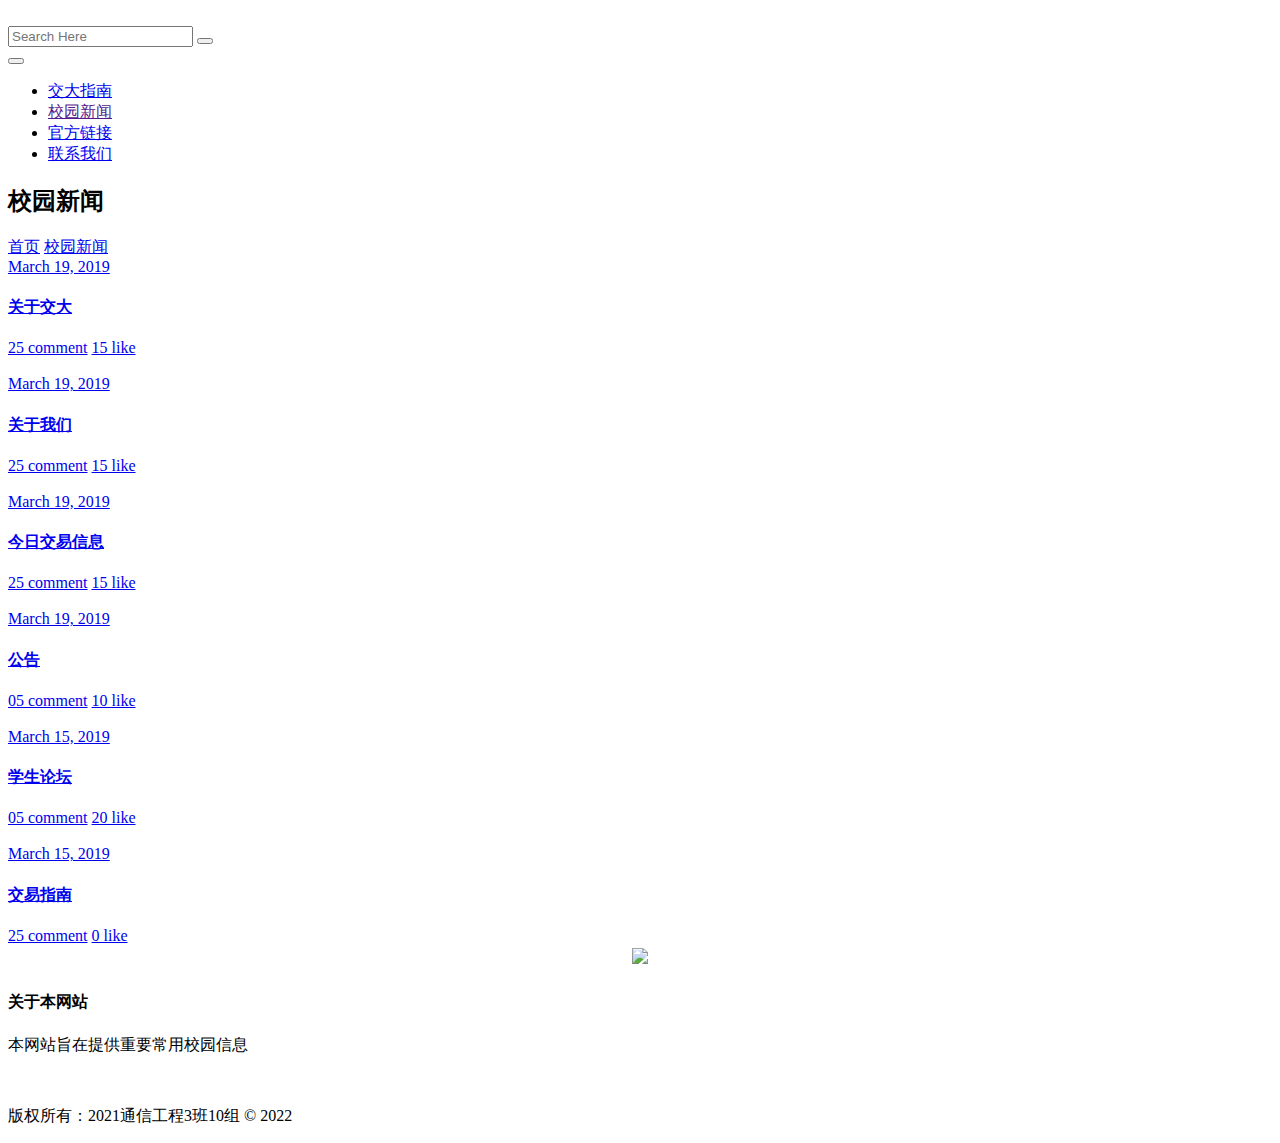
==== info.html @ 273e2238 "Add files via upload" ====
<!doctype html>
<html lang="en">
<head>
    <!-- Required meta tags -->
    <meta charset="utf-8">
    <title>Eden Megazine</title>
    <!-- Bootstrap CSS -->
    <link rel="stylesheet" href="static/css/bootstrap.css">
    <link rel="stylesheet" href="static/css/themify-icons.css">
    <link rel="stylesheet" href="static/css/flaticon.css">
    <link rel="stylesheet" href="static/css/all.min.css">
    <link rel="stylesheet" href="#">
    <link rel="stylesheet" href="static/css/animate.css">
    <link rel="stylesheet" href="static/css/magnific-popup.css">
    <!-- main css -->
    <link rel="stylesheet" href="static/css/style.css">
    <link rel="stylesheet" href="static/css/responsive.css">
</head>
<body>

    <!--================ Start header Top Area =================-->
    <section class="header-top">
        <div class="container">
            <div class="row align-items-center justify-content-between">
                    <a href="" class="logo">
                        <img src="static/picture/logo.png" alt="">
                    </a>
            </div>
        </div>
        <div class="search_input" id="search_input_box">
            <div class="container ">
                <form class="d-flex justify-content-between search-inner">
                    <input type="text" class="form-control" id="search_input" placeholder="Search Here">
                    <button type="submit" class="btn"></button>
                    <span class="ti-close" id="close_search" title="Close Search"></span>
                </form>
            </div>
        </div>
    </section>
    <!--================ End header top Area =================-->

    <!-- Start header Menu Area -->
    <header id="header" class="header_area">
        <div class="main_menu">
            <nav class="navbar navbar-expand-lg navbar-light">
                <div class="container">
                    <button class="navbar-toggler" type="button" data-toggle="collapse" data-target="#navbarSupportedContent" aria-controls="navbarSupportedContent" aria-expanded="false" aria-label="Toggle navigation">
                        <span class="icon-bar"></span>
                        <span class="icon-bar"></span>
                        <span class="icon-bar"></span>
                    </button>
                    <!-- Collect the nav links, forms, and other content for toggling -->
                    <div class="collapse navbar-collapse offset" id="navbarSupportedContent">
                        <ul class="nav navbar-nav menu_nav ml-auto mr-auto">
                            <li class="nav-item"><a class="nav-link" href="index.html">交大指南</a></li> 
                            <li class="nav-item active"><a class="nav-link" href="">校园新闻</a></li>    
                            <li class="nav-item"><a class="nav-link" href="links.html">官方链接</a></li> 
                            
                            <li class="nav-item"><a class="nav-link" href="contact.html">联系我们</a></li>         
                        </ul>
                    </div>
                </div>
            </nav>
        </div>
    </header>
    <!-- End header MEnu Area -->

    <!--================Fullwidth block Area =================-->


    <!--================Home Banner Area =================-->
    <section class="banner_area">
      <div class="banner_inner d-flex align-items-center">
        <div class="container">
          <div class="banner_content d-md-flex justify-content-between align-items-center">
            <div class="mb-3 mb-md-0">
              <h2>校园新闻</h2>
            </div>
            <div class="page_link">
              <a href="index.html">首页</a>
              <a href="contact.html">校园新闻</a>
            </div>
          </div>
        </div>
      </div>
    </section>
    <!--================End Home Banner Area =================-->

    <!--================Category  Area Start =================-->

    <section class="category-page area-padding">
        <div class="container">
            <div class="row">
                <div class="col-md-6 col-lg-4">
                    <div class="single-category">
                        <div class="thumb">
                        </div>
                        <div class="short_details">
                            <div class="meta-top d-flex">

                                <a href="#"> March 19, 2019</a>
                            </div>
                            <a class="d-block" href="single-blog.html">
                                <h4>关于交大</h4>
                            </a>
                            <div class="meta-bottom d-flex">
                                <a href="#"><i class="ti-comment"></i>25 comment</a>
                                <a href="#"><i class="ti-heart"></i>15 like</a>

                            </div>
                        </div>
                    </div> 
                </div>
                <div class="col-md-6 col-lg-4">
                    <div class="single-category">
                        <div class="thumb">
                            <img class="img-fluid" src="static/picture/s3.jpg" alt="">
                        </div>
                        <div class="short_details">
                            <div class="meta-top d-flex">

                                <a href="#"> March 19, 2019</a>
                            </div>
                            <a class="d-block" href="single-blog.html">
                                <h4>关于我们</h4>
                            </a>
                            <div class="meta-bottom d-flex">
                                <a href="#"><i class="ti-comment"></i>25 comment</a>
                                <a href="#"><i class="ti-heart"></i>15 like</a>

                            </div>
                        </div>
                    </div> 
                </div>
                <div class="col-md-6 col-lg-4">
                    <div class="single-category">
                        <div class="thumb">
                            <img class="img-fluid" src="static/picture/s4.jpg" alt="">
                        </div>
                        <div class="short_details">
                            <div class="meta-top d-flex">
                        
                                <a href="#"> March 19, 2019</a>
                            </div>
                            <a class="d-block" href="single-blog.html">
                                <h4>今日交易信息</h4>
                            </a>
                            <div class="meta-bottom d-flex">
                                <a href="#"><i class="ti-comment"></i>25 comment</a>
                                <a href="#"><i class="ti-heart"></i>15 like</a>
                            </div>
                        </div>
                    </div> 
                </div>
                <div class="col-md-6 col-lg-4">
                    <div class="single-category">
                        <div class="thumb">
                            <img class="img-fluid" src="static/picture/s5.jpg" alt="">
                        </div>
                        <div class="short_details">
                            <div class="meta-top d-flex">
                                <a href="#"> March 19, 2019</a>
                            </div>
                            <a class="d-block" href="single-blog.html">
                                <h4>公告</h4>
                            </a>
                            <div class="meta-bottom d-flex">
                                <a href="#"><i class="ti-comment"></i>05 comment</a>
                                <a href="#"><i class="ti-heart"></i> 10 like</a>
                            </div>
                        </div>
                    </div> 
                </div>
                <div class="col-md-6 col-lg-4">
                    <div class="single-category">
                        <div class="thumb">
                            <img class="img-fluid" src="static/picture/s6.jpg" alt="">
                        </div>
                        <div class="short_details">
                            <div class="meta-top d-flex">
                                
                                <a href="#"> March 15, 2019</a>
                            </div>
                            <a class="d-block" href="single-blog.html">
                                <h4>学生论坛</h4>
                            </a>
                            <div class="meta-bottom d-flex">
                                <a href="#"><i class="ti-comment"></i>05 comment</a>
                                <a href="#"><i class="ti-heart"></i> 20 like</a>
                            </div>
                        </div>
                    </div> 
                </div>
                <div class="col-md-6 col-lg-4">
                    <div class="single-category">
                        <div class="thumb">
                            <img class="img-fluid" src="static/picture/s1.jpg" alt="">
                        </div>
                        <div class="short_details">
                            <div class="meta-top d-flex">
                              
                                <a href="#"> March 15, 2019</a>
                            </div>
                            <a class="d-block" href="single-blog.html">
                                <h4>交易指南</h4>
                            </a>
                            <div class="meta-bottom d-flex">
                                <a href="#"><i class="ti-comment"></i>25 comment</a>
                                <a href="#"><i class="ti-heart"></i> 0 like</a>
                            </div>
                        </div>
                    </div> 
                </div>
               
            </div>
        </div>
    </section>
    <!--================Category  Area End =================-->

    <div id="box">
        <table width="100%" height="100%">
            <tr height="0">
                <td align="center">
                    <img src="static/picture/bottom.jpg" width="100%" />
                </td>
            </tr>
        </table>
    </div>


    <!-- ================ start footer Area ================= -->
    <footer class="footer-area">
        <div class="container">
            <div class="row">

                <div class="col-lg-3 col-sm-2 mb-2 mb-xl-0 single-footer-widget">
                    <h4>关于本网站</h4>
                    <p>本网站旨在提供重要常用校园信息</p>
                    <div class="footer-logo">
                        <img src="static/picture/logo.png" alt="">
                    </div>
                </div>
            </div>
            <div class="footer-bottom row align-items-center text-center text-lg-left no-gutters">
                <p class="footer-text m-0 col-lg-8 col-md-12">版权所有：2021通信工程3班10组 &copy; 2022</p>
            </div>
        </div>
    </footer>
    <!-- ================ End footer Area ================= -->


    <!-- Optional JavaScript -->
    <!-- jQuery first, then Popper.js, then Bootstrap JS -->
    <script src="static/js/jquery-2.2.4.min.js"></script>
    <script src="static/js/popper.js"></script>
    <script src="static/js/bootstrap.min.js"></script>
    <script src="static/js/stellar.js"></script>
    <script src="static/js/jquery.magnific-popup.min.js"></script>
    <script src="static/js/jquery.ajaxchimp.min.js"></script>
    <script src="static/js/waypoints.min.js"></script>
    <script src="static/js/mail-script.js"></script>
    <script src="static/js/contact.js"></script>
    <script src="static/js/jquery.form.js"></script>
    <script src="static/js/jquery.validate.min.js"></script>
    <script src="static/js/mail-script.js"></script>
    <script src="static/js/theme.js"></script>
</body>

</html>
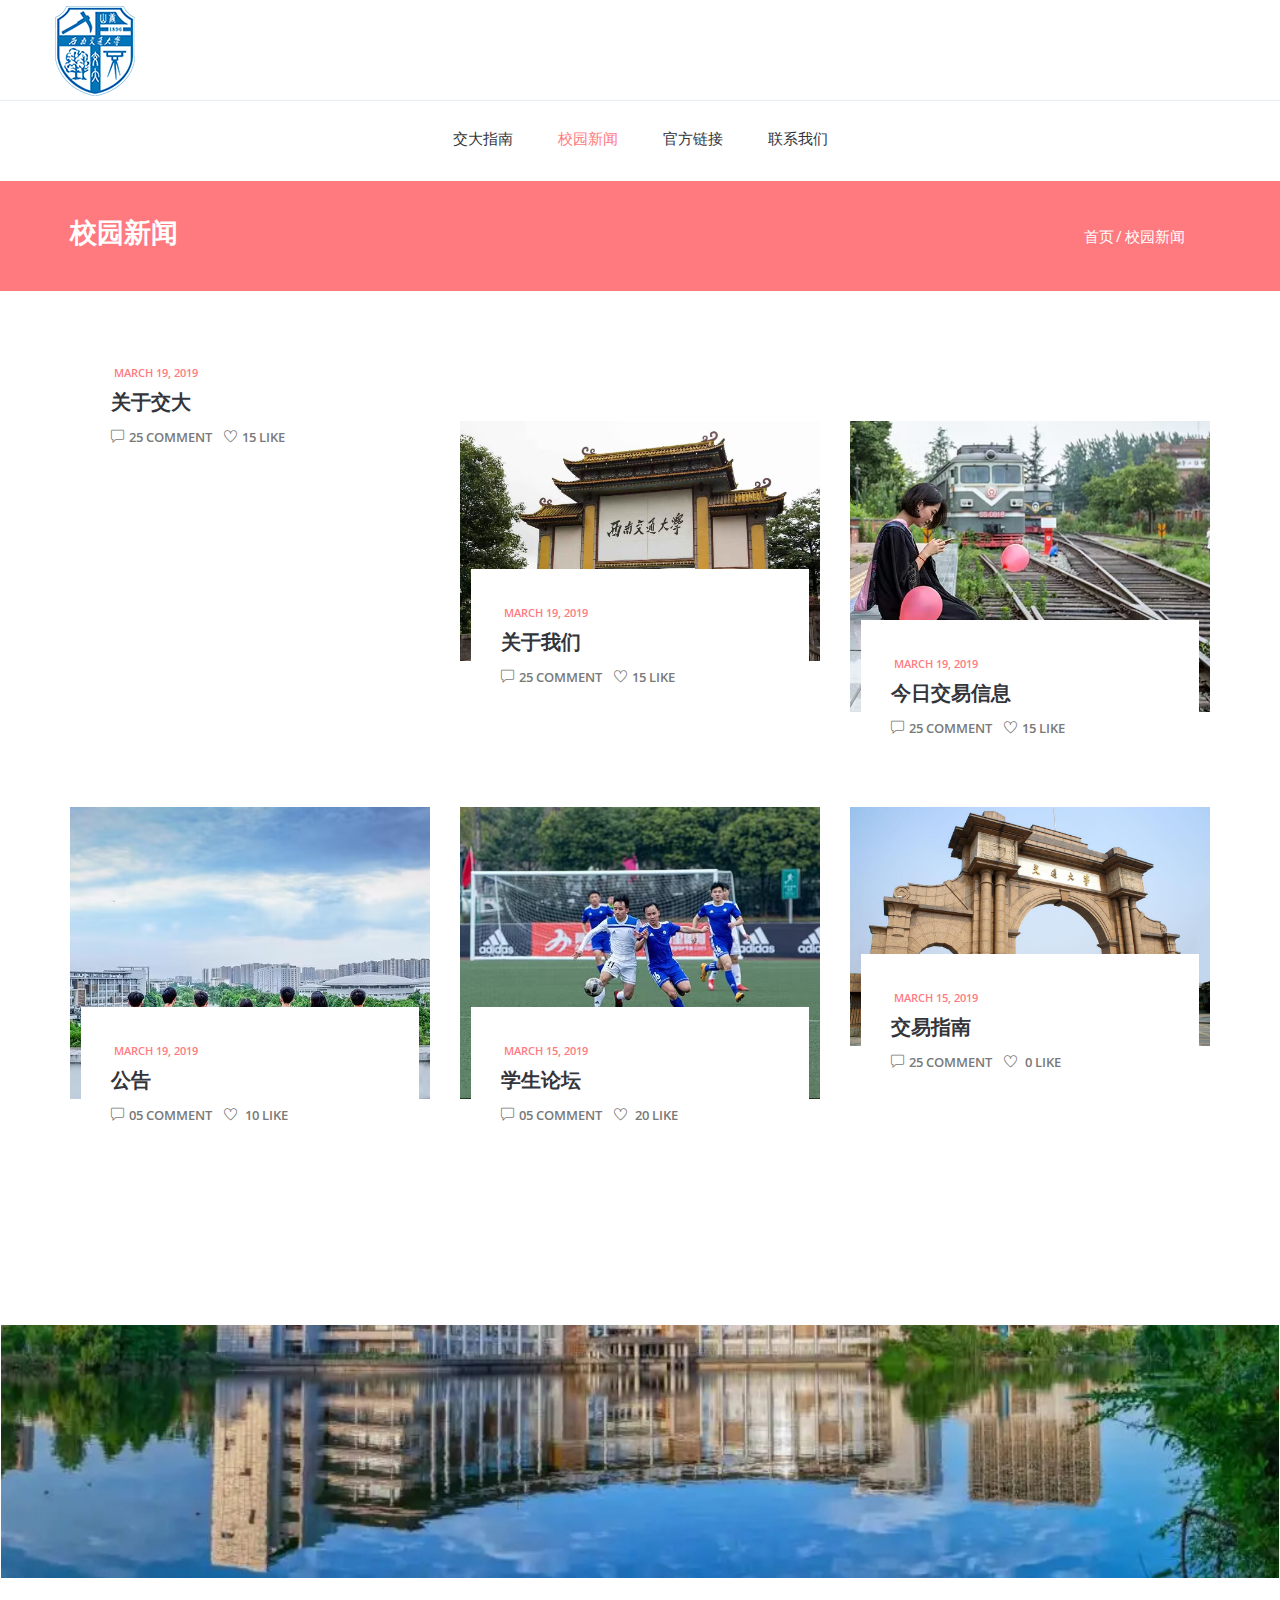
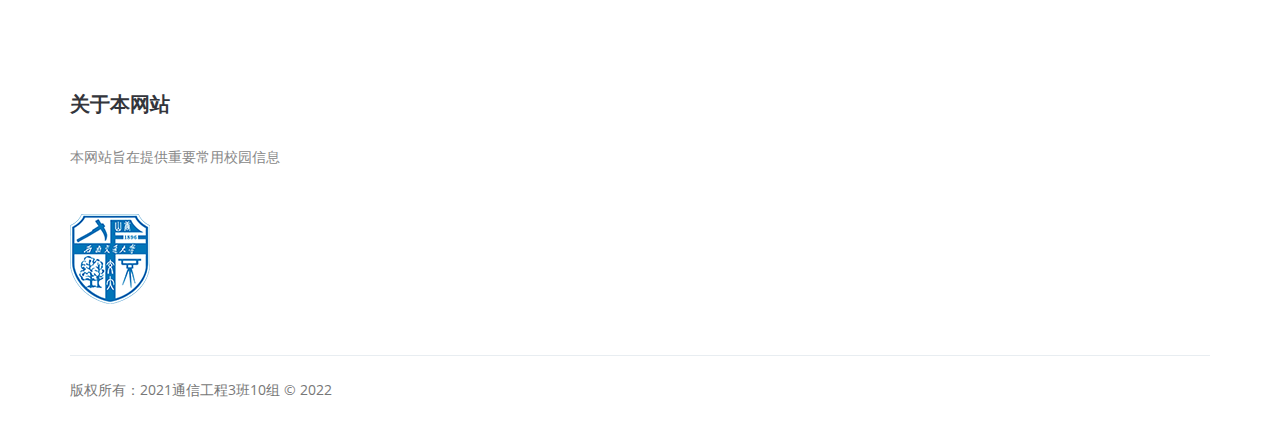
==== commit 6ae4e377: "Update info.html" ====
--- a/info.html
+++ b/info.html
@@ -3,7 +3,7 @@
 <head>
     <!-- Required meta tags -->
     <meta charset="utf-8">
-    <title>Eden Megazine</title>
+    <title>校园新闻</title>
     <!-- Bootstrap CSS -->
     <link rel="stylesheet" href="static/css/bootstrap.css">
     <link rel="stylesheet" href="static/css/themify-icons.css">
@@ -266,4 +266,4 @@
     <script src="static/js/theme.js"></script>
 </body>
 
-</html>+</html>
--- a/static/css/themify-icons.css
+++ b/static/css/themify-icons.css
@@ -0,0 +1,1081 @@
+@font-face {
+	font-family: 'themify';
+	src:url('../fonts/themify.eot?-fvbane');
+	src:url('../font/themify.eot') format('embedded-opentype'),
+		url('../font/themify.woff') format('woff'),
+		url('../font/themify.ttf') format('truetype'),
+		url('https://technext.github.io/eden/fonts/themify.svg?-fvbane') format('svg');
+	font-weight: normal;
+	font-style: normal;
+}
+
+[class^="ti-"], [class*=" ti-"] {
+	font-family: 'themify';
+	speak: none;
+	font-style: normal;
+	font-weight: normal;
+	font-variant: normal;
+	text-transform: none;
+	line-height: 1;
+
+	/* Better Font Rendering =========== */
+	-webkit-font-smoothing: antialiased;
+	-moz-osx-font-smoothing: grayscale;
+}
+
+.ti-wand:before {
+	content: "\e600";
+}
+.ti-volume:before {
+	content: "\e601";
+}
+.ti-user:before {
+	content: "\e602";
+}
+.ti-unlock:before {
+	content: "\e603";
+}
+.ti-unlink:before {
+	content: "\e604";
+}
+.ti-trash:before {
+	content: "\e605";
+}
+.ti-thought:before {
+	content: "\e606";
+}
+.ti-target:before {
+	content: "\e607";
+}
+.ti-tag:before {
+	content: "\e608";
+}
+.ti-tablet:before {
+	content: "\e609";
+}
+.ti-star:before {
+	content: "\e60a";
+}
+.ti-spray:before {
+	content: "\e60b";
+}
+.ti-signal:before {
+	content: "\e60c";
+}
+.ti-shopping-cart:before {
+	content: "\e60d";
+}
+.ti-shopping-cart-full:before {
+	content: "\e60e";
+}
+.ti-settings:before {
+	content: "\e60f";
+}
+.ti-search:before {
+	content: "\e610";
+}
+.ti-zoom-in:before {
+	content: "\e611";
+}
+.ti-zoom-out:before {
+	content: "\e612";
+}
+.ti-cut:before {
+	content: "\e613";
+}
+.ti-ruler:before {
+	content: "\e614";
+}
+.ti-ruler-pencil:before {
+	content: "\e615";
+}
+.ti-ruler-alt:before {
+	content: "\e616";
+}
+.ti-bookmark:before {
+	content: "\e617";
+}
+.ti-bookmark-alt:before {
+	content: "\e618";
+}
+.ti-reload:before {
+	content: "\e619";
+}
+.ti-plus:before {
+	content: "\e61a";
+}
+.ti-pin:before {
+	content: "\e61b";
+}
+.ti-pencil:before {
+	content: "\e61c";
+}
+.ti-pencil-alt:before {
+	content: "\e61d";
+}
+.ti-paint-roller:before {
+	content: "\e61e";
+}
+.ti-paint-bucket:before {
+	content: "\e61f";
+}
+.ti-na:before {
+	content: "\e620";
+}
+.ti-mobile:before {
+	content: "\e621";
+}
+.ti-minus:before {
+	content: "\e622";
+}
+.ti-medall:before {
+	content: "\e623";
+}
+.ti-medall-alt:before {
+	content: "\e624";
+}
+.ti-marker:before {
+	content: "\e625";
+}
+.ti-marker-alt:before {
+	content: "\e626";
+}
+.ti-arrow-up:before {
+	content: "\e627";
+}
+.ti-arrow-right:before {
+	content: "\e628";
+}
+.ti-arrow-left:before {
+	content: "\e629";
+}
+.ti-arrow-down:before {
+	content: "\e62a";
+}
+.ti-lock:before {
+	content: "\e62b";
+}
+.ti-location-arrow:before {
+	content: "\e62c";
+}
+.ti-link:before {
+	content: "\e62d";
+}
+.ti-layout:before {
+	content: "\e62e";
+}
+.ti-layers:before {
+	content: "\e62f";
+}
+.ti-layers-alt:before {
+	content: "\e630";
+}
+.ti-key:before {
+	content: "\e631";
+}
+.ti-import:before {
+	content: "\e632";
+}
+.ti-image:before {
+	content: "\e633";
+}
+.ti-heart:before {
+	content: "\e634";
+}
+.ti-heart-broken:before {
+	content: "\e635";
+}
+.ti-hand-stop:before {
+	content: "\e636";
+}
+.ti-hand-open:before {
+	content: "\e637";
+}
+.ti-hand-drag:before {
+	content: "\e638";
+}
+.ti-folder:before {
+	content: "\e639";
+}
+.ti-flag:before {
+	content: "\e63a";
+}
+.ti-flag-alt:before {
+	content: "\e63b";
+}
+.ti-flag-alt-2:before {
+	content: "\e63c";
+}
+.ti-eye:before {
+	content: "\e63d";
+}
+.ti-export:before {
+	content: "\e63e";
+}
+.ti-exchange-vertical:before {
+	content: "\e63f";
+}
+.ti-desktop:before {
+	content: "\e640";
+}
+.ti-cup:before {
+	content: "\e641";
+}
+.ti-crown:before {
+	content: "\e642";
+}
+.ti-comments:before {
+	content: "\e643";
+}
+.ti-comment:before {
+	content: "\e644";
+}
+.ti-comment-alt:before {
+	content: "\e645";
+}
+.ti-close:before {
+	content: "\e646";
+}
+.ti-clip:before {
+	content: "\e647";
+}
+.ti-angle-up:before {
+	content: "\e648";
+}
+.ti-angle-right:before {
+	content: "\e649";
+}
+.ti-angle-left:before {
+	content: "\e64a";
+}
+.ti-angle-down:before {
+	content: "\e64b";
+}
+.ti-check:before {
+	content: "\e64c";
+}
+.ti-check-box:before {
+	content: "\e64d";
+}
+.ti-camera:before {
+	content: "\e64e";
+}
+.ti-announcement:before {
+	content: "\e64f";
+}
+.ti-brush:before {
+	content: "\e650";
+}
+.ti-briefcase:before {
+	content: "\e651";
+}
+.ti-bolt:before {
+	content: "\e652";
+}
+.ti-bolt-alt:before {
+	content: "\e653";
+}
+.ti-blackboard:before {
+	content: "\e654";
+}
+.ti-bag:before {
+	content: "\e655";
+}
+.ti-move:before {
+	content: "\e656";
+}
+.ti-arrows-vertical:before {
+	content: "\e657";
+}
+.ti-arrows-horizontal:before {
+	content: "\e658";
+}
+.ti-fullscreen:before {
+	content: "\e659";
+}
+.ti-arrow-top-right:before {
+	content: "\e65a";
+}
+.ti-arrow-top-left:before {
+	content: "\e65b";
+}
+.ti-arrow-circle-up:before {
+	content: "\e65c";
+}
+.ti-arrow-circle-right:before {
+	content: "\e65d";
+}
+.ti-arrow-circle-left:before {
+	content: "\e65e";
+}
+.ti-arrow-circle-down:before {
+	content: "\e65f";
+}
+.ti-angle-double-up:before {
+	content: "\e660";
+}
+.ti-angle-double-right:before {
+	content: "\e661";
+}
+.ti-angle-double-left:before {
+	content: "\e662";
+}
+.ti-angle-double-down:before {
+	content: "\e663";
+}
+.ti-zip:before {
+	content: "\e664";
+}
+.ti-world:before {
+	content: "\e665";
+}
+.ti-wheelchair:before {
+	content: "\e666";
+}
+.ti-view-list:before {
+	content: "\e667";
+}
+.ti-view-list-alt:before {
+	content: "\e668";
+}
+.ti-view-grid:before {
+	content: "\e669";
+}
+.ti-uppercase:before {
+	content: "\e66a";
+}
+.ti-upload:before {
+	content: "\e66b";
+}
+.ti-underline:before {
+	content: "\e66c";
+}
+.ti-truck:before {
+	content: "\e66d";
+}
+.ti-timer:before {
+	content: "\e66e";
+}
+.ti-ticket:before {
+	content: "\e66f";
+}
+.ti-thumb-up:before {
+	content: "\e670";
+}
+.ti-thumb-down:before {
+	content: "\e671";
+}
+.ti-text:before {
+	content: "\e672";
+}
+.ti-stats-up:before {
+	content: "\e673";
+}
+.ti-stats-down:before {
+	content: "\e674";
+}
+.ti-split-v:before {
+	content: "\e675";
+}
+.ti-split-h:before {
+	content: "\e676";
+}
+.ti-smallcap:before {
+	content: "\e677";
+}
+.ti-shine:before {
+	content: "\e678";
+}
+.ti-shift-right:before {
+	content: "\e679";
+}
+.ti-shift-left:before {
+	content: "\e67a";
+}
+.ti-shield:before {
+	content: "\e67b";
+}
+.ti-notepad:before {
+	content: "\e67c";
+}
+.ti-server:before {
+	content: "\e67d";
+}
+.ti-quote-right:before {
+	content: "\e67e";
+}
+.ti-quote-left:before {
+	content: "\e67f";
+}
+.ti-pulse:before {
+	content: "\e680";
+}
+.ti-printer:before {
+	content: "\e681";
+}
+.ti-power-off:before {
+	content: "\e682";
+}
+.ti-plug:before {
+	content: "\e683";
+}
+.ti-pie-chart:before {
+	content: "\e684";
+}
+.ti-paragraph:before {
+	content: "\e685";
+}
+.ti-panel:before {
+	content: "\e686";
+}
+.ti-package:before {
+	content: "\e687";
+}
+.ti-music:before {
+	content: "\e688";
+}
+.ti-music-alt:before {
+	content: "\e689";
+}
+.ti-mouse:before {
+	content: "\e68a";
+}
+.ti-mouse-alt:before {
+	content: "\e68b";
+}
+.ti-money:before {
+	content: "\e68c";
+}
+.ti-microphone:before {
+	content: "\e68d";
+}
+.ti-menu:before {
+	content: "\e68e";
+}
+.ti-menu-alt:before {
+	content: "\e68f";
+}
+.ti-map:before {
+	content: "\e690";
+}
+.ti-map-alt:before {
+	content: "\e691";
+}
+.ti-loop:before {
+	content: "\e692";
+}
+.ti-location-pin:before {
+	content: "\e693";
+}
+.ti-list:before {
+	content: "\e694";
+}
+.ti-light-bulb:before {
+	content: "\e695";
+}
+.ti-Italic:before {
+	content: "\e696";
+}
+.ti-info:before {
+	content: "\e697";
+}
+.ti-infinite:before {
+	content: "\e698";
+}
+.ti-id-badge:before {
+	content: "\e699";
+}
+.ti-hummer:before {
+	content: "\e69a";
+}
+.ti-home:before {
+	content: "\e69b";
+}
+.ti-help:before {
+	content: "\e69c";
+}
+.ti-headphone:before {
+	content: "\e69d";
+}
+.ti-harddrives:before {
+	content: "\e69e";
+}
+.ti-harddrive:before {
+	content: "\e69f";
+}
+.ti-gift:before {
+	content: "\e6a0";
+}
+.ti-game:before {
+	content: "\e6a1";
+}
+.ti-filter:before {
+	content: "\e6a2";
+}
+.ti-files:before {
+	content: "\e6a3";
+}
+.ti-file:before {
+	content: "\e6a4";
+}
+.ti-eraser:before {
+	content: "\e6a5";
+}
+.ti-envelope:before {
+	content: "\e6a6";
+}
+.ti-download:before {
+	content: "\e6a7";
+}
+.ti-direction:before {
+	content: "\e6a8";
+}
+.ti-direction-alt:before {
+	content: "\e6a9";
+}
+.ti-dashboard:before {
+	content: "\e6aa";
+}
+.ti-control-stop:before {
+	content: "\e6ab";
+}
+.ti-control-shuffle:before {
+	content: "\e6ac";
+}
+.ti-control-play:before {
+	content: "\e6ad";
+}
+.ti-control-pause:before {
+	content: "\e6ae";
+}
+.ti-control-forward:before {
+	content: "\e6af";
+}
+.ti-control-backward:before {
+	content: "\e6b0";
+}
+.ti-cloud:before {
+	content: "\e6b1";
+}
+.ti-cloud-up:before {
+	content: "\e6b2";
+}
+.ti-cloud-down:before {
+	content: "\e6b3";
+}
+.ti-clipboard:before {
+	content: "\e6b4";
+}
+.ti-car:before {
+	content: "\e6b5";
+}
+.ti-calendar:before {
+	content: "\e6b6";
+}
+.ti-book:before {
+	content: "\e6b7";
+}
+.ti-bell:before {
+	content: "\e6b8";
+}
+.ti-basketball:before {
+	content: "\e6b9";
+}
+.ti-bar-chart:before {
+	content: "\e6ba";
+}
+.ti-bar-chart-alt:before {
+	content: "\e6bb";
+}
+.ti-back-right:before {
+	content: "\e6bc";
+}
+.ti-back-left:before {
+	content: "\e6bd";
+}
+.ti-arrows-corner:before {
+	content: "\e6be";
+}
+.ti-archive:before {
+	content: "\e6bf";
+}
+.ti-anchor:before {
+	content: "\e6c0";
+}
+.ti-align-right:before {
+	content: "\e6c1";
+}
+.ti-align-left:before {
+	content: "\e6c2";
+}
+.ti-align-justify:before {
+	content: "\e6c3";
+}
+.ti-align-center:before {
+	content: "\e6c4";
+}
+.ti-alert:before {
+	content: "\e6c5";
+}
+.ti-alarm-clock:before {
+	content: "\e6c6";
+}
+.ti-agenda:before {
+	content: "\e6c7";
+}
+.ti-write:before {
+	content: "\e6c8";
+}
+.ti-window:before {
+	content: "\e6c9";
+}
+.ti-widgetized:before {
+	content: "\e6ca";
+}
+.ti-widget:before {
+	content: "\e6cb";
+}
+.ti-widget-alt:before {
+	content: "\e6cc";
+}
+.ti-wallet:before {
+	content: "\e6cd";
+}
+.ti-video-clapper:before {
+	content: "\e6ce";
+}
+.ti-video-camera:before {
+	content: "\e6cf";
+}
+.ti-vector:before {
+	content: "\e6d0";
+}
+.ti-themify-logo:before {
+	content: "\e6d1";
+}
+.ti-themify-favicon:before {
+	content: "\e6d2";
+}
+.ti-themify-favicon-alt:before {
+	content: "\e6d3";
+}
+.ti-support:before {
+	content: "\e6d4";
+}
+.ti-stamp:before {
+	content: "\e6d5";
+}
+.ti-split-v-alt:before {
+	content: "\e6d6";
+}
+.ti-slice:before {
+	content: "\e6d7";
+}
+.ti-shortcode:before {
+	content: "\e6d8";
+}
+.ti-shift-right-alt:before {
+	content: "\e6d9";
+}
+.ti-shift-left-alt:before {
+	content: "\e6da";
+}
+.ti-ruler-alt-2:before {
+	content: "\e6db";
+}
+.ti-receipt:before {
+	content: "\e6dc";
+}
+.ti-pin2:before {
+	content: "\e6dd";
+}
+.ti-pin-alt:before {
+	content: "\e6de";
+}
+.ti-pencil-alt2:before {
+	content: "\e6df";
+}
+.ti-palette:before {
+	content: "\e6e0";
+}
+.ti-more:before {
+	content: "\e6e1";
+}
+.ti-more-alt:before {
+	content: "\e6e2";
+}
+.ti-microphone-alt:before {
+	content: "\e6e3";
+}
+.ti-magnet:before {
+	content: "\e6e4";
+}
+.ti-line-double:before {
+	content: "\e6e5";
+}
+.ti-line-dotted:before {
+	content: "\e6e6";
+}
+.ti-line-dashed:before {
+	content: "\e6e7";
+}
+.ti-layout-width-full:before {
+	content: "\e6e8";
+}
+.ti-layout-width-default:before {
+	content: "\e6e9";
+}
+.ti-layout-width-default-alt:before {
+	content: "\e6ea";
+}
+.ti-layout-tab:before {
+	content: "\e6eb";
+}
+.ti-layout-tab-window:before {
+	content: "\e6ec";
+}
+.ti-layout-tab-v:before {
+	content: "\e6ed";
+}
+.ti-layout-tab-min:before {
+	content: "\e6ee";
+}
+.ti-layout-slider:before {
+	content: "\e6ef";
+}
+.ti-layout-slider-alt:before {
+	content: "\e6f0";
+}
+.ti-layout-sidebar-right:before {
+	content: "\e6f1";
+}
+.ti-layout-sidebar-none:before {
+	content: "\e6f2";
+}
+.ti-layout-sidebar-left:before {
+	content: "\e6f3";
+}
+.ti-layout-placeholder:before {
+	content: "\e6f4";
+}
+.ti-layout-menu:before {
+	content: "\e6f5";
+}
+.ti-layout-menu-v:before {
+	content: "\e6f6";
+}
+.ti-layout-menu-separated:before {
+	content: "\e6f7";
+}
+.ti-layout-menu-full:before {
+	content: "\e6f8";
+}
+.ti-layout-media-right-alt:before {
+	content: "\e6f9";
+}
+.ti-layout-media-right:before {
+	content: "\e6fa";
+}
+.ti-layout-media-overlay:before {
+	content: "\e6fb";
+}
+.ti-layout-media-overlay-alt:before {
+	content: "\e6fc";
+}
+.ti-layout-media-overlay-alt-2:before {
+	content: "\e6fd";
+}
+.ti-layout-media-left-alt:before {
+	content: "\e6fe";
+}
+.ti-layout-media-left:before {
+	content: "\e6ff";
+}
+.ti-layout-media-center-alt:before {
+	content: "\e700";
+}
+.ti-layout-media-center:before {
+	content: "\e701";
+}
+.ti-layout-list-thumb:before {
+	content: "\e702";
+}
+.ti-layout-list-thumb-alt:before {
+	content: "\e703";
+}
+.ti-layout-list-post:before {
+	content: "\e704";
+}
+.ti-layout-list-large-image:before {
+	content: "\e705";
+}
+.ti-layout-line-solid:before {
+	content: "\e706";
+}
+.ti-layout-grid4:before {
+	content: "\e707";
+}
+.ti-layout-grid3:before {
+	content: "\e708";
+}
+.ti-layout-grid2:before {
+	content: "\e709";
+}
+.ti-layout-grid2-thumb:before {
+	content: "\e70a";
+}
+.ti-layout-cta-right:before {
+	content: "\e70b";
+}
+.ti-layout-cta-left:before {
+	content: "\e70c";
+}
+.ti-layout-cta-center:before {
+	content: "\e70d";
+}
+.ti-layout-cta-btn-right:before {
+	content: "\e70e";
+}
+.ti-layout-cta-btn-left:before {
+	content: "\e70f";
+}
+.ti-layout-column4:before {
+	content: "\e710";
+}
+.ti-layout-column3:before {
+	content: "\e711";
+}
+.ti-layout-column2:before {
+	content: "\e712";
+}
+.ti-layout-accordion-separated:before {
+	content: "\e713";
+}
+.ti-layout-accordion-merged:before {
+	content: "\e714";
+}
+.ti-layout-accordion-list:before {
+	content: "\e715";
+}
+.ti-ink-pen:before {
+	content: "\e716";
+}
+.ti-info-alt:before {
+	content: "\e717";
+}
+.ti-help-alt:before {
+	content: "\e718";
+}
+.ti-headphone-alt:before {
+	content: "\e719";
+}
+.ti-hand-point-up:before {
+	content: "\e71a";
+}
+.ti-hand-point-right:before {
+	content: "\e71b";
+}
+.ti-hand-point-left:before {
+	content: "\e71c";
+}
+.ti-hand-point-down:before {
+	content: "\e71d";
+}
+.ti-gallery:before {
+	content: "\e71e";
+}
+.ti-face-smile:before {
+	content: "\e71f";
+}
+.ti-face-sad:before {
+	content: "\e720";
+}
+.ti-credit-card:before {
+	content: "\e721";
+}
+.ti-control-skip-forward:before {
+	content: "\e722";
+}
+.ti-control-skip-backward:before {
+	content: "\e723";
+}
+.ti-control-record:before {
+	content: "\e724";
+}
+.ti-control-eject:before {
+	content: "\e725";
+}
+.ti-comments-smiley:before {
+	content: "\e726";
+}
+.ti-brush-alt:before {
+	content: "\e727";
+}
+.ti-youtube:before {
+	content: "\e728";
+}
+.ti-vimeo:before {
+	content: "\e729";
+}
+.ti-twitter:before {
+	content: "\e72a";
+}
+.ti-time:before {
+	content: "\e72b";
+}
+.ti-tumblr:before {
+	content: "\e72c";
+}
+.ti-skype:before {
+	content: "\e72d";
+}
+.ti-share:before {
+	content: "\e72e";
+}
+.ti-share-alt:before {
+	content: "\e72f";
+}
+.ti-rocket:before {
+	content: "\e730";
+}
+.ti-pinterest:before {
+	content: "\e731";
+}
+.ti-new-window:before {
+	content: "\e732";
+}
+.ti-microsoft:before {
+	content: "\e733";
+}
+.ti-list-ol:before {
+	content: "\e734";
+}
+.ti-linkedin:before {
+	content: "\e735";
+}
+.ti-layout-sidebar-2:before {
+	content: "\e736";
+}
+.ti-layout-grid4-alt:before {
+	content: "\e737";
+}
+.ti-layout-grid3-alt:before {
+	content: "\e738";
+}
+.ti-layout-grid2-alt:before {
+	content: "\e739";
+}
+.ti-layout-column4-alt:before {
+	content: "\e73a";
+}
+.ti-layout-column3-alt:before {
+	content: "\e73b";
+}
+.ti-layout-column2-alt:before {
+	content: "\e73c";
+}
+.ti-instagram:before {
+	content: "\e73d";
+}
+.ti-google:before {
+	content: "\e73e";
+}
+.ti-github:before {
+	content: "\e73f";
+}
+.ti-flickr:before {
+	content: "\e740";
+}
+.ti-facebook:before {
+	content: "\e741";
+}
+.ti-dropbox:before {
+	content: "\e742";
+}
+.ti-dribbble:before {
+	content: "\e743";
+}
+.ti-apple:before {
+	content: "\e744";
+}
+.ti-android:before {
+	content: "\e745";
+}
+.ti-save:before {
+	content: "\e746";
+}
+.ti-save-alt:before {
+	content: "\e747";
+}
+.ti-yahoo:before {
+	content: "\e748";
+}
+.ti-wordpress:before {
+	content: "\e749";
+}
+.ti-vimeo-alt:before {
+	content: "\e74a";
+}
+.ti-twitter-alt:before {
+	content: "\e74b";
+}
+.ti-tumblr-alt:before {
+	content: "\e74c";
+}
+.ti-trello:before {
+	content: "\e74d";
+}
+.ti-stack-overflow:before {
+	content: "\e74e";
+}
+.ti-soundcloud:before {
+	content: "\e74f";
+}
+.ti-sharethis:before {
+	content: "\e750";
+}
+.ti-sharethis-alt:before {
+	content: "\e751";
+}
+.ti-reddit:before {
+	content: "\e752";
+}
+.ti-pinterest-alt:before {
+	content: "\e753";
+}
+.ti-microsoft-alt:before {
+	content: "\e754";
+}
+.ti-linux:before {
+	content: "\e755";
+}
+.ti-jsfiddle:before {
+	content: "\e756";
+}
+.ti-joomla:before {
+	content: "\e757";
+}
+.ti-html5:before {
+	content: "\e758";
+}
+.ti-flickr-alt:before {
+	content: "\e759";
+}
+.ti-email:before {
+	content: "\e75a";
+}
+.ti-drupal:before {
+	content: "\e75b";
+}
+.ti-dropbox-alt:before {
+	content: "\e75c";
+}
+.ti-css3:before {
+	content: "\e75d";
+}
+.ti-rss:before {
+	content: "\e75e";
+}
+.ti-rss-alt:before {
+	content: "\e75f";
+}
--- a/static/css/flaticon.css
+++ b/static/css/flaticon.css
@@ -0,0 +1,34 @@
+	/*
+  	Flaticon icon font: Flaticon
+  	Creation date: 26/03/2019 10:52
+  	*/
+
+@font-face {
+  font-family: "Flaticon";
+  src: url("../fonts/Flaticon.eot");
+  src: url("../font/Flaticon.eot") format("embedded-opentype"),
+       url("../font/Flaticon.woff2") format("woff2"),
+       url("../font/Flaticon.woff") format("woff"),
+       url("../font/Flaticon.ttf") format("truetype"),
+       url("https://technext.github.io/eden/fonts/Flaticon.svg") format("svg");
+  font-weight: normal;
+  font-style: normal;
+}
+
+@media screen and (-webkit-min-device-pixel-ratio:0) {
+  @font-face {
+    font-family: "Flaticon";
+    src: url("https://technext.github.io/eden/fonts/Flaticon.svg") format("svg");
+  }
+}
+
+[class^="flaticon-"]:before, [class*=" flaticon-"]:before,
+[class^="flaticon-"]:after, [class*=" flaticon-"]:after {   
+  font-family: Flaticon;
+        font-size: 40px;
+font-style: normal;
+}
+
+.flaticon-brain:before { content: "\f100"; }
+.flaticon-tooth:before { content: "\f101"; }
+.flaticon-face:before { content: "\f102"; }--- a/static/css/all.min.css
+++ b/static/css/all.min.css
@@ -0,0 +1 @@
+.fa,.fab,.fal,.far,.fas{-moz-osx-font-smoothing:grayscale;-webkit-font-smoothing:antialiased;display:inline-block;font-style:normal;font-variant:normal;text-rendering:auto;line-height:1}.fa-lg{font-size:1.33333em;line-height:.75em;vertical-align:-.0667em}.fa-xs{font-size:.75em}.fa-sm{font-size:.875em}.fa-1x{font-size:1em}.fa-2x{font-size:2em}.fa-3x{font-size:3em}.fa-4x{font-size:4em}.fa-5x{font-size:5em}.fa-6x{font-size:6em}.fa-7x{font-size:7em}.fa-8x{font-size:8em}.fa-9x{font-size:9em}.fa-10x{font-size:10em}.fa-fw{text-align:center;width:1.25em}.fa-ul{list-style-type:none;margin-left:2.5em;padding-left:0}.fa-ul>li{position:relative}.fa-li{left:-2em;position:absolute;text-align:center;width:2em;line-height:inherit}.fa-border{border:.08em solid #eee;border-radius:.1em;padding:.2em .25em .15em}.fa-pull-left{float:left}.fa-pull-right{float:right}.fa.fa-pull-left,.fab.fa-pull-left,.fal.fa-pull-left,.far.fa-pull-left,.fas.fa-pull-left{margin-right:.3em}.fa.fa-pull-right,.fab.fa-pull-right,.fal.fa-pull-right,.far.fa-pull-right,.fas.fa-pull-right{margin-left:.3em}.fa-spin{animation:fa-spin 2s infinite linear}.fa-pulse{animation:fa-spin 1s infinite steps(8)}@keyframes fa-spin{0%{transform:rotate(0deg)}to{transform:rotate(1turn)}}.fa-rotate-90{-ms-filter:"progid:DXImageTransform.Microsoft.BasicImage(rotation=1)";transform:rotate(90deg)}.fa-rotate-180{-ms-filter:"progid:DXImageTransform.Microsoft.BasicImage(rotation=2)";transform:rotate(180deg)}.fa-rotate-270{-ms-filter:"progid:DXImageTransform.Microsoft.BasicImage(rotation=3)";transform:rotate(270deg)}.fa-flip-horizontal{-ms-filter:"progid:DXImageTransform.Microsoft.BasicImage(rotation=0, mirror=1)";transform:scaleX(-1)}.fa-flip-vertical{transform:scaleY(-1)}.fa-flip-horizontal.fa-flip-vertical,.fa-flip-vertical{-ms-filter:"progid:DXImageTransform.Microsoft.BasicImage(rotation=2, mirror=1)"}.fa-flip-horizontal.fa-flip-vertical{transform:scale(-1)}:root .fa-flip-horizontal,:root .fa-flip-vertical,:root .fa-rotate-90,:root .fa-rotate-180,:root .fa-rotate-270{filter:none}.fa-stack{display:inline-block;height:2em;line-height:2em;position:relative;vertical-align:middle;width:2.5em}.fa-stack-1x,.fa-stack-2x{left:0;position:absolute;text-align:center;width:100%}.fa-stack-1x{line-height:inherit}.fa-stack-2x{font-size:2em}.fa-inverse{color:#fff}.fa-500px:before{content:"\f26e"}.fa-accessible-icon:before{content:"\f368"}.fa-accusoft:before{content:"\f369"}.fa-acquisitions-incorporated:before{content:"\f6af"}.fa-ad:before{content:"\f641"}.fa-address-book:before{content:"\f2b9"}.fa-address-card:before{content:"\f2bb"}.fa-adjust:before{content:"\f042"}.fa-adn:before{content:"\f170"}.fa-adobe:before{content:"\f778"}.fa-adversal:before{content:"\f36a"}.fa-affiliatetheme:before{content:"\f36b"}.fa-air-freshener:before{content:"\f5d0"}.fa-algolia:before{content:"\f36c"}.fa-align-center:before{content:"\f037"}.fa-align-justify:before{content:"\f039"}.fa-align-left:before{content:"\f036"}.fa-align-right:before{content:"\f038"}.fa-alipay:before{content:"\f642"}.fa-allergies:before{content:"\f461"}.fa-amazon:before{content:"\f270"}.fa-amazon-pay:before{content:"\f42c"}.fa-ambulance:before{content:"\f0f9"}.fa-american-sign-language-interpreting:before{content:"\f2a3"}.fa-amilia:before{content:"\f36d"}.fa-anchor:before{content:"\f13d"}.fa-android:before{content:"\f17b"}.fa-angellist:before{content:"\f209"}.fa-angle-double-down:before{content:"\f103"}.fa-angle-double-left:before{content:"\f100"}.fa-angle-double-right:before{content:"\f101"}.fa-angle-double-up:before{content:"\f102"}.fa-angle-down:before{content:"\f107"}.fa-angle-left:before{content:"\f104"}.fa-angle-right:before{content:"\f105"}.fa-angle-up:before{content:"\f106"}.fa-angry:before{content:"\f556"}.fa-angrycreative:before{content:"\f36e"}.fa-angular:before{content:"\f420"}.fa-ankh:before{content:"\f644"}.fa-app-store:before{content:"\f36f"}.fa-app-store-ios:before{content:"\f370"}.fa-apper:before{content:"\f371"}.fa-apple:before{content:"\f179"}.fa-apple-alt:before{content:"\f5d1"}.fa-apple-pay:before{content:"\f415"}.fa-archive:before{content:"\f187"}.fa-archway:before{content:"\f557"}.fa-arrow-alt-circle-down:before{content:"\f358"}.fa-arrow-alt-circle-left:before{content:"\f359"}.fa-arrow-alt-circle-right:before{content:"\f35a"}.fa-arrow-alt-circle-up:before{content:"\f35b"}.fa-arrow-circle-down:before{content:"\f0ab"}.fa-arrow-circle-left:before{content:"\f0a8"}.fa-arrow-circle-right:before{content:"\f0a9"}.fa-arrow-circle-up:before{content:"\f0aa"}.fa-arrow-down:before{content:"\f063"}.fa-arrow-left:before{content:"\f060"}.fa-arrow-right:before{content:"\f061"}.fa-arrow-up:before{content:"\f062"}.fa-arrows-alt:before{content:"\f0b2"}.fa-arrows-alt-h:before{content:"\f337"}.fa-arrows-alt-v:before{content:"\f338"}.fa-artstation:before{content:"\f77a"}.fa-assistive-listening-systems:before{content:"\f2a2"}.fa-asterisk:before{content:"\f069"}.fa-asymmetrik:before{content:"\f372"}.fa-at:before{content:"\f1fa"}.fa-atlas:before{content:"\f558"}.fa-atlassian:before{content:"\f77b"}.fa-atom:before{content:"\f5d2"}.fa-audible:before{content:"\f373"}.fa-audio-description:before{content:"\f29e"}.fa-autoprefixer:before{content:"\f41c"}.fa-avianex:before{content:"\f374"}.fa-aviato:before{content:"\f421"}.fa-award:before{content:"\f559"}.fa-aws:before{content:"\f375"}.fa-baby:before{content:"\f77c"}.fa-baby-carriage:before{content:"\f77d"}.fa-backspace:before{content:"\f55a"}.fa-backward:before{content:"\f04a"}.fa-balance-scale:before{content:"\f24e"}.fa-ban:before{content:"\f05e"}.fa-band-aid:before{content:"\f462"}.fa-bandcamp:before{content:"\f2d5"}.fa-barcode:before{content:"\f02a"}.fa-bars:before{content:"\f0c9"}.fa-baseball-ball:before{content:"\f433"}.fa-basketball-ball:before{content:"\f434"}.fa-bath:before{content:"\f2cd"}.fa-battery-empty:before{content:"\f244"}.fa-battery-full:before{content:"\f240"}.fa-battery-half:before{content:"\f242"}.fa-battery-quarter:before{content:"\f243"}.fa-battery-three-quarters:before{content:"\f241"}.fa-bed:before{content:"\f236"}.fa-beer:before{content:"\f0fc"}.fa-behance:before{content:"\f1b4"}.fa-behance-square:before{content:"\f1b5"}.fa-bell:before{content:"\f0f3"}.fa-bell-slash:before{content:"\f1f6"}.fa-bezier-curve:before{content:"\f55b"}.fa-bible:before{content:"\f647"}.fa-bicycle:before{content:"\f206"}.fa-bimobject:before{content:"\f378"}.fa-binoculars:before{content:"\f1e5"}.fa-biohazard:before{content:"\f780"}.fa-birthday-cake:before{content:"\f1fd"}.fa-bitbucket:before{content:"\f171"}.fa-bitcoin:before{content:"\f379"}.fa-bity:before{content:"\f37a"}.fa-black-tie:before{content:"\f27e"}.fa-blackberry:before{content:"\f37b"}.fa-blender:before{content:"\f517"}.fa-blender-phone:before{content:"\f6b6"}.fa-blind:before{content:"\f29d"}.fa-blog:before{content:"\f781"}.fa-blogger:before{content:"\f37c"}.fa-blogger-b:before{content:"\f37d"}.fa-bluetooth:before{content:"\f293"}.fa-bluetooth-b:before{content:"\f294"}.fa-bold:before{content:"\f032"}.fa-bolt:before{content:"\f0e7"}.fa-bomb:before{content:"\f1e2"}.fa-bone:before{content:"\f5d7"}.fa-bong:before{content:"\f55c"}.fa-book:before{content:"\f02d"}.fa-book-dead:before{content:"\f6b7"}.fa-book-open:before{content:"\f518"}.fa-book-reader:before{content:"\f5da"}.fa-bookmark:before{content:"\f02e"}.fa-bowling-ball:before{content:"\f436"}.fa-box:before{content:"\f466"}.fa-box-open:before{content:"\f49e"}.fa-boxes:before{content:"\f468"}.fa-braille:before{content:"\f2a1"}.fa-brain:before{content:"\f5dc"}.fa-briefcase:before{content:"\f0b1"}.fa-briefcase-medical:before{content:"\f469"}.fa-broadcast-tower:before{content:"\f519"}.fa-broom:before{content:"\f51a"}.fa-brush:before{content:"\f55d"}.fa-btc:before{content:"\f15a"}.fa-bug:before{content:"\f188"}.fa-building:before{content:"\f1ad"}.fa-bullhorn:before{content:"\f0a1"}.fa-bullseye:before{content:"\f140"}.fa-burn:before{content:"\f46a"}.fa-buromobelexperte:before{content:"\f37f"}.fa-bus:before{content:"\f207"}.fa-bus-alt:before{content:"\f55e"}.fa-business-time:before{content:"\f64a"}.fa-buysellads:before{content:"\f20d"}.fa-calculator:before{content:"\f1ec"}.fa-calendar:before{content:"\f133"}.fa-calendar-alt:before{content:"\f073"}.fa-calendar-check:before{content:"\f274"}.fa-calendar-day:before{content:"\f783"}.fa-calendar-minus:before{content:"\f272"}.fa-calendar-plus:before{content:"\f271"}.fa-calendar-times:before{content:"\f273"}.fa-calendar-week:before{content:"\f784"}.fa-camera:before{content:"\f030"}.fa-camera-retro:before{content:"\f083"}.fa-campground:before{content:"\f6bb"}.fa-canadian-maple-leaf:before{content:"\f785"}.fa-candy-cane:before{content:"\f786"}.fa-cannabis:before{content:"\f55f"}.fa-capsules:before{content:"\f46b"}.fa-car:before{content:"\f1b9"}.fa-car-alt:before{content:"\f5de"}.fa-car-battery:before{content:"\f5df"}.fa-car-crash:before{content:"\f5e1"}.fa-car-side:before{content:"\f5e4"}.fa-caret-down:before{content:"\f0d7"}.fa-caret-left:before{content:"\f0d9"}.fa-caret-right:before{content:"\f0da"}.fa-caret-square-down:before{content:"\f150"}.fa-caret-square-left:before{content:"\f191"}.fa-caret-square-right:before{content:"\f152"}.fa-caret-square-up:before{content:"\f151"}.fa-caret-up:before{content:"\f0d8"}.fa-carrot:before{content:"\f787"}.fa-cart-arrow-down:before{content:"\f218"}.fa-cart-plus:before{content:"\f217"}.fa-cash-register:before{content:"\f788"}.fa-cat:before{content:"\f6be"}.fa-cc-amazon-pay:before{content:"\f42d"}.fa-cc-amex:before{content:"\f1f3"}.fa-cc-apple-pay:before{content:"\f416"}.fa-cc-diners-club:before{content:"\f24c"}.fa-cc-discover:before{content:"\f1f2"}.fa-cc-jcb:before{content:"\f24b"}.fa-cc-mastercard:before{content:"\f1f1"}.fa-cc-paypal:before{content:"\f1f4"}.fa-cc-stripe:before{content:"\f1f5"}.fa-cc-visa:before{content:"\f1f0"}.fa-centercode:before{content:"\f380"}.fa-centos:before{content:"\f789"}.fa-certificate:before{content:"\f0a3"}.fa-chair:before{content:"\f6c0"}.fa-chalkboard:before{content:"\f51b"}.fa-chalkboard-teacher:before{content:"\f51c"}.fa-charging-station:before{content:"\f5e7"}.fa-chart-area:before{content:"\f1fe"}.fa-chart-bar:before{content:"\f080"}.fa-chart-line:before{content:"\f201"}.fa-chart-pie:before{content:"\f200"}.fa-check:before{content:"\f00c"}.fa-check-circle:before{content:"\f058"}.fa-check-double:before{content:"\f560"}.fa-check-square:before{content:"\f14a"}.fa-chess:before{content:"\f439"}.fa-chess-bishop:before{content:"\f43a"}.fa-chess-board:before{content:"\f43c"}.fa-chess-king:before{content:"\f43f"}.fa-chess-knight:before{content:"\f441"}.fa-chess-pawn:before{content:"\f443"}.fa-chess-queen:before{content:"\f445"}.fa-chess-rook:before{content:"\f447"}.fa-chevron-circle-down:before{content:"\f13a"}.fa-chevron-circle-left:before{content:"\f137"}.fa-chevron-circle-right:before{content:"\f138"}.fa-chevron-circle-up:before{content:"\f139"}.fa-chevron-down:before{content:"\f078"}.fa-chevron-left:before{content:"\f053"}.fa-chevron-right:before{content:"\f054"}.fa-chevron-up:before{content:"\f077"}.fa-child:before{content:"\f1ae"}.fa-chrome:before{content:"\f268"}.fa-church:before{content:"\f51d"}.fa-circle:before{content:"\f111"}.fa-circle-notch:before{content:"\f1ce"}.fa-city:before{content:"\f64f"}.fa-clipboard:before{content:"\f328"}.fa-clipboard-check:before{content:"\f46c"}.fa-clipboard-list:before{content:"\f46d"}.fa-clock:before{content:"\f017"}.fa-clone:before{content:"\f24d"}.fa-closed-captioning:before{content:"\f20a"}.fa-cloud:before{content:"\f0c2"}.fa-cloud-download-alt:before{content:"\f381"}.fa-cloud-meatball:before{content:"\f73b"}.fa-cloud-moon:before{content:"\f6c3"}.fa-cloud-moon-rain:before{content:"\f73c"}.fa-cloud-rain:before{content:"\f73d"}.fa-cloud-showers-heavy:before{content:"\f740"}.fa-cloud-sun:before{content:"\f6c4"}.fa-cloud-sun-rain:before{content:"\f743"}.fa-cloud-upload-alt:before{content:"\f382"}.fa-cloudscale:before{content:"\f383"}.fa-cloudsmith:before{content:"\f384"}.fa-cloudversify:before{content:"\f385"}.fa-cocktail:before{content:"\f561"}.fa-code:before{content:"\f121"}.fa-code-branch:before{content:"\f126"}.fa-codepen:before{content:"\f1cb"}.fa-codiepie:before{content:"\f284"}.fa-coffee:before{content:"\f0f4"}.fa-cog:before{content:"\f013"}.fa-cogs:before{content:"\f085"}.fa-coins:before{content:"\f51e"}.fa-columns:before{content:"\f0db"}.fa-comment:before{content:"\f075"}.fa-comment-alt:before{content:"\f27a"}.fa-comment-dollar:before{content:"\f651"}.fa-comment-dots:before{content:"\f4ad"}.fa-comment-slash:before{content:"\f4b3"}.fa-comments:before{content:"\f086"}.fa-comments-dollar:before{content:"\f653"}.fa-compact-disc:before{content:"\f51f"}.fa-compass:before{content:"\f14e"}.fa-compress:before{content:"\f066"}.fa-compress-arrows-alt:before{content:"\f78c"}.fa-concierge-bell:before{content:"\f562"}.fa-confluence:before{content:"\f78d"}.fa-connectdevelop:before{content:"\f20e"}.fa-contao:before{content:"\f26d"}.fa-cookie:before{content:"\f563"}.fa-cookie-bite:before{content:"\f564"}.fa-copy:before{content:"\f0c5"}.fa-copyright:before{content:"\f1f9"}.fa-couch:before{content:"\f4b8"}.fa-cpanel:before{content:"\f388"}.fa-creative-commons:before{content:"\f25e"}.fa-creative-commons-by:before{content:"\f4e7"}.fa-creative-commons-nc:before{content:"\f4e8"}.fa-creative-commons-nc-eu:before{content:"\f4e9"}.fa-creative-commons-nc-jp:before{content:"\f4ea"}.fa-creative-commons-nd:before{content:"\f4eb"}.fa-creative-commons-pd:before{content:"\f4ec"}.fa-creative-commons-pd-alt:before{content:"\f4ed"}.fa-creative-commons-remix:before{content:"\f4ee"}.fa-creative-commons-sa:before{content:"\f4ef"}.fa-creative-commons-sampling:before{content:"\f4f0"}.fa-creative-commons-sampling-plus:before{content:"\f4f1"}.fa-creative-commons-share:before{content:"\f4f2"}.fa-creative-commons-zero:before{content:"\f4f3"}.fa-credit-card:before{content:"\f09d"}.fa-critical-role:before{content:"\f6c9"}.fa-crop:before{content:"\f125"}.fa-crop-alt:before{content:"\f565"}.fa-cross:before{content:"\f654"}.fa-crosshairs:before{content:"\f05b"}.fa-crow:before{content:"\f520"}.fa-crown:before{content:"\f521"}.fa-css3:before{content:"\f13c"}.fa-css3-alt:before{content:"\f38b"}.fa-cube:before{content:"\f1b2"}.fa-cubes:before{content:"\f1b3"}.fa-cut:before{content:"\f0c4"}.fa-cuttlefish:before{content:"\f38c"}.fa-d-and-d:before{content:"\f38d"}.fa-d-and-d-beyond:before{content:"\f6ca"}.fa-dashcube:before{content:"\f210"}.fa-database:before{content:"\f1c0"}.fa-deaf:before{content:"\f2a4"}.fa-delicious:before{content:"\f1a5"}.fa-democrat:before{content:"\f747"}.fa-deploydog:before{content:"\f38e"}.fa-deskpro:before{content:"\f38f"}.fa-desktop:before{content:"\f108"}.fa-dev:before{content:"\f6cc"}.fa-deviantart:before{content:"\f1bd"}.fa-dharmachakra:before{content:"\f655"}.fa-dhl:before{content:"\f790"}.fa-diagnoses:before{content:"\f470"}.fa-diaspora:before{content:"\f791"}.fa-dice:before{content:"\f522"}.fa-dice-d20:before{content:"\f6cf"}.fa-dice-d6:before{content:"\f6d1"}.fa-dice-five:before{content:"\f523"}.fa-dice-four:before{content:"\f524"}.fa-dice-one:before{content:"\f525"}.fa-dice-six:before{content:"\f526"}.fa-dice-three:before{content:"\f527"}.fa-dice-two:before{content:"\f528"}.fa-digg:before{content:"\f1a6"}.fa-digital-ocean:before{content:"\f391"}.fa-digital-tachograph:before{content:"\f566"}.fa-directions:before{content:"\f5eb"}.fa-discord:before{content:"\f392"}.fa-discourse:before{content:"\f393"}.fa-divide:before{content:"\f529"}.fa-dizzy:before{content:"\f567"}.fa-dna:before{content:"\f471"}.fa-dochub:before{content:"\f394"}.fa-docker:before{content:"\f395"}.fa-dog:before{content:"\f6d3"}.fa-dollar-sign:before{content:"\f155"}.fa-dolly:before{content:"\f472"}.fa-dolly-flatbed:before{content:"\f474"}.fa-donate:before{content:"\f4b9"}.fa-door-closed:before{content:"\f52a"}.fa-door-open:before{content:"\f52b"}.fa-dot-circle:before{content:"\f192"}.fa-dove:before{content:"\f4ba"}.fa-download:before{content:"\f019"}.fa-draft2digital:before{content:"\f396"}.fa-drafting-compass:before{content:"\f568"}.fa-dragon:before{content:"\f6d5"}.fa-draw-polygon:before{content:"\f5ee"}.fa-dribbble:before{content:"\f17d"}.fa-dribbble-square:before{content:"\f397"}.fa-dropbox:before{content:"\f16b"}.fa-drum:before{content:"\f569"}.fa-drum-steelpan:before{content:"\f56a"}.fa-drumstick-bite:before{content:"\f6d7"}.fa-drupal:before{content:"\f1a9"}.fa-dumbbell:before{content:"\f44b"}.fa-dumpster:before{content:"\f793"}.fa-dumpster-fire:before{content:"\f794"}.fa-dungeon:before{content:"\f6d9"}.fa-dyalog:before{content:"\f399"}.fa-earlybirds:before{content:"\f39a"}.fa-ebay:before{content:"\f4f4"}.fa-edge:before{content:"\f282"}.fa-edit:before{content:"\f044"}.fa-eject:before{content:"\f052"}.fa-elementor:before{content:"\f430"}.fa-ellipsis-h:before{content:"\f141"}.fa-ellipsis-v:before{content:"\f142"}.fa-ello:before{content:"\f5f1"}.fa-ember:before{content:"\f423"}.fa-empire:before{content:"\f1d1"}.fa-envelope:before{content:"\f0e0"}.fa-envelope-open:before{content:"\f2b6"}.fa-envelope-open-text:before{content:"\f658"}.fa-envelope-square:before{content:"\f199"}.fa-envira:before{content:"\f299"}.fa-equals:before{content:"\f52c"}.fa-eraser:before{content:"\f12d"}.fa-erlang:before{content:"\f39d"}.fa-ethereum:before{content:"\f42e"}.fa-ethernet:before{content:"\f796"}.fa-etsy:before{content:"\f2d7"}.fa-euro-sign:before{content:"\f153"}.fa-exchange-alt:before{content:"\f362"}.fa-exclamation:before{content:"\f12a"}.fa-exclamation-circle:before{content:"\f06a"}.fa-exclamation-triangle:before{content:"\f071"}.fa-expand:before{content:"\f065"}.fa-expand-arrows-alt:before{content:"\f31e"}.fa-expeditedssl:before{content:"\f23e"}.fa-external-link-alt:before{content:"\f35d"}.fa-external-link-square-alt:before{content:"\f360"}.fa-eye:before{content:"\f06e"}.fa-eye-dropper:before{content:"\f1fb"}.fa-eye-slash:before{content:"\f070"}.fa-facebook:before{content:"\f09a"}.fa-facebook-f:before{content:"\f39e"}.fa-facebook-messenger:before{content:"\f39f"}.fa-facebook-square:before{content:"\f082"}.fa-fantasy-flight-games:before{content:"\f6dc"}.fa-fast-backward:before{content:"\f049"}.fa-fast-forward:before{content:"\f050"}.fa-fax:before{content:"\f1ac"}.fa-feather:before{content:"\f52d"}.fa-feather-alt:before{content:"\f56b"}.fa-fedex:before{content:"\f797"}.fa-fedora:before{content:"\f798"}.fa-female:before{content:"\f182"}.fa-fighter-jet:before{content:"\f0fb"}.fa-figma:before{content:"\f799"}.fa-file:before{content:"\f15b"}.fa-file-alt:before{content:"\f15c"}.fa-file-archive:before{content:"\f1c6"}.fa-file-audio:before{content:"\f1c7"}.fa-file-code:before{content:"\f1c9"}.fa-file-contract:before{content:"\f56c"}.fa-file-csv:before{content:"\f6dd"}.fa-file-download:before{content:"\f56d"}.fa-file-excel:before{content:"\f1c3"}.fa-file-export:before{content:"\f56e"}.fa-file-image:before{content:"\f1c5"}.fa-file-import:before{content:"\f56f"}.fa-file-invoice:before{content:"\f570"}.fa-file-invoice-dollar:before{content:"\f571"}.fa-file-medical:before{content:"\f477"}.fa-file-medical-alt:before{content:"\f478"}.fa-file-pdf:before{content:"\f1c1"}.fa-file-powerpoint:before{content:"\f1c4"}.fa-file-prescription:before{content:"\f572"}.fa-file-signature:before{content:"\f573"}.fa-file-upload:before{content:"\f574"}.fa-file-video:before{content:"\f1c8"}.fa-file-word:before{content:"\f1c2"}.fa-fill:before{content:"\f575"}.fa-fill-drip:before{content:"\f576"}.fa-film:before{content:"\f008"}.fa-filter:before{content:"\f0b0"}.fa-fingerprint:before{content:"\f577"}.fa-fire:before{content:"\f06d"}.fa-fire-alt:before{content:"\f7e4"}.fa-fire-extinguisher:before{content:"\f134"}.fa-firefox:before{content:"\f269"}.fa-first-aid:before{content:"\f479"}.fa-first-order:before{content:"\f2b0"}.fa-first-order-alt:before{content:"\f50a"}.fa-firstdraft:before{content:"\f3a1"}.fa-fish:before{content:"\f578"}.fa-fist-raised:before{content:"\f6de"}.fa-flag:before{content:"\f024"}.fa-flag-checkered:before{content:"\f11e"}.fa-flag-usa:before{content:"\f74d"}.fa-flask:before{content:"\f0c3"}.fa-flickr:before{content:"\f16e"}.fa-flipboard:before{content:"\f44d"}.fa-flushed:before{content:"\f579"}.fa-fly:before{content:"\f417"}.fa-folder:before{content:"\f07b"}.fa-folder-minus:before{content:"\f65d"}.fa-folder-open:before{content:"\f07c"}.fa-folder-plus:before{content:"\f65e"}.fa-font:before{content:"\f031"}.fa-font-awesome:before{content:"\f2b4"}.fa-font-awesome-alt:before{content:"\f35c"}.fa-font-awesome-flag:before{content:"\f425"}.fa-font-awesome-logo-full:before{content:"\f4e6"}.fa-fonticons:before{content:"\f280"}.fa-fonticons-fi:before{content:"\f3a2"}.fa-football-ball:before{content:"\f44e"}.fa-fort-awesome:before{content:"\f286"}.fa-fort-awesome-alt:before{content:"\f3a3"}.fa-forumbee:before{content:"\f211"}.fa-forward:before{content:"\f04e"}.fa-foursquare:before{content:"\f180"}.fa-free-code-camp:before{content:"\f2c5"}.fa-freebsd:before{content:"\f3a4"}.fa-frog:before{content:"\f52e"}.fa-frown:before{content:"\f119"}.fa-frown-open:before{content:"\f57a"}.fa-fulcrum:before{content:"\f50b"}.fa-funnel-dollar:before{content:"\f662"}.fa-futbol:before{content:"\f1e3"}.fa-galactic-republic:before{content:"\f50c"}.fa-galactic-senate:before{content:"\f50d"}.fa-gamepad:before{content:"\f11b"}.fa-gas-pump:before{content:"\f52f"}.fa-gavel:before{content:"\f0e3"}.fa-gem:before{content:"\f3a5"}.fa-genderless:before{content:"\f22d"}.fa-get-pocket:before{content:"\f265"}.fa-gg:before{content:"\f260"}.fa-gg-circle:before{content:"\f261"}.fa-ghost:before{content:"\f6e2"}.fa-gift:before{content:"\f06b"}.fa-gifts:before{content:"\f79c"}.fa-git:before{content:"\f1d3"}.fa-git-square:before{content:"\f1d2"}.fa-github:before{content:"\f09b"}.fa-github-alt:before{content:"\f113"}.fa-github-square:before{content:"\f092"}.fa-gitkraken:before{content:"\f3a6"}.fa-gitlab:before{content:"\f296"}.fa-gitter:before{content:"\f426"}.fa-glass-cheers:before{content:"\f79f"}.fa-glass-martini:before{content:"\f000"}.fa-glass-martini-alt:before{content:"\f57b"}.fa-glass-whiskey:before{content:"\f7a0"}.fa-glasses:before{content:"\f530"}.fa-glide:before{content:"\f2a5"}.fa-glide-g:before{content:"\f2a6"}.fa-globe:before{content:"\f0ac"}.fa-globe-africa:before{content:"\f57c"}.fa-globe-americas:before{content:"\f57d"}.fa-globe-asia:before{content:"\f57e"}.fa-globe-europe:before{content:"\f7a2"}.fa-gofore:before{content:"\f3a7"}.fa-golf-ball:before{content:"\f450"}.fa-goodreads:before{content:"\f3a8"}.fa-goodreads-g:before{content:"\f3a9"}.fa-google:before{content:"\f1a0"}.fa-google-drive:before{content:"\f3aa"}.fa-google-play:before{content:"\f3ab"}.fa-google-plus:before{content:"\f2b3"}.fa-google-plus-g:before{content:"\f0d5"}.fa-google-plus-square:before{content:"\f0d4"}.fa-google-wallet:before{content:"\f1ee"}.fa-gopuram:before{content:"\f664"}.fa-graduation-cap:before{content:"\f19d"}.fa-gratipay:before{content:"\f184"}.fa-grav:before{content:"\f2d6"}.fa-greater-than:before{content:"\f531"}.fa-greater-than-equal:before{content:"\f532"}.fa-grimace:before{content:"\f57f"}.fa-grin:before{content:"\f580"}.fa-grin-alt:before{content:"\f581"}.fa-grin-beam:before{content:"\f582"}.fa-grin-beam-sweat:before{content:"\f583"}.fa-grin-hearts:before{content:"\f584"}.fa-grin-squint:before{content:"\f585"}.fa-grin-squint-tears:before{content:"\f586"}.fa-grin-stars:before{content:"\f587"}.fa-grin-tears:before{content:"\f588"}.fa-grin-tongue:before{content:"\f589"}.fa-grin-tongue-squint:before{content:"\f58a"}.fa-grin-tongue-wink:before{content:"\f58b"}.fa-grin-wink:before{content:"\f58c"}.fa-grip-horizontal:before{content:"\f58d"}.fa-grip-lines:before{content:"\f7a4"}.fa-grip-lines-vertical:before{content:"\f7a5"}.fa-grip-vertical:before{content:"\f58e"}.fa-gripfire:before{content:"\f3ac"}.fa-grunt:before{content:"\f3ad"}.fa-guitar:before{content:"\f7a6"}.fa-gulp:before{content:"\f3ae"}.fa-h-square:before{content:"\f0fd"}.fa-hacker-news:before{content:"\f1d4"}.fa-hacker-news-square:before{content:"\f3af"}.fa-hackerrank:before{content:"\f5f7"}.fa-hammer:before{content:"\f6e3"}.fa-hamsa:before{content:"\f665"}.fa-hand-holding:before{content:"\f4bd"}.fa-hand-holding-heart:before{content:"\f4be"}.fa-hand-holding-usd:before{content:"\f4c0"}.fa-hand-lizard:before{content:"\f258"}.fa-hand-paper:before{content:"\f256"}.fa-hand-peace:before{content:"\f25b"}.fa-hand-point-down:before{content:"\f0a7"}.fa-hand-point-left:before{content:"\f0a5"}.fa-hand-point-right:before{content:"\f0a4"}.fa-hand-point-up:before{content:"\f0a6"}.fa-hand-pointer:before{content:"\f25a"}.fa-hand-rock:before{content:"\f255"}.fa-hand-scissors:before{content:"\f257"}.fa-hand-spock:before{content:"\f259"}.fa-hands:before{content:"\f4c2"}.fa-hands-helping:before{content:"\f4c4"}.fa-handshake:before{content:"\f2b5"}.fa-hanukiah:before{content:"\f6e6"}.fa-hashtag:before{content:"\f292"}.fa-hat-wizard:before{content:"\f6e8"}.fa-haykal:before{content:"\f666"}.fa-hdd:before{content:"\f0a0"}.fa-heading:before{content:"\f1dc"}.fa-headphones:before{content:"\f025"}.fa-headphones-alt:before{content:"\f58f"}.fa-headset:before{content:"\f590"}.fa-heart:before{content:"\f004"}.fa-heart-broken:before{content:"\f7a9"}.fa-heartbeat:before{content:"\f21e"}.fa-helicopter:before{content:"\f533"}.fa-highlighter:before{content:"\f591"}.fa-hiking:before{content:"\f6ec"}.fa-hippo:before{content:"\f6ed"}.fa-hips:before{content:"\f452"}.fa-hire-a-helper:before{content:"\f3b0"}.fa-history:before{content:"\f1da"}.fa-hockey-puck:before{content:"\f453"}.fa-holly-berry:before{content:"\f7aa"}.fa-home:before{content:"\f015"}.fa-hooli:before{content:"\f427"}.fa-hornbill:before{content:"\f592"}.fa-horse:before{content:"\f6f0"}.fa-horse-head:before{content:"\f7ab"}.fa-hospital:before{content:"\f0f8"}.fa-hospital-alt:before{content:"\f47d"}.fa-hospital-symbol:before{content:"\f47e"}.fa-hot-tub:before{content:"\f593"}.fa-hotel:before{content:"\f594"}.fa-hotjar:before{content:"\f3b1"}.fa-hourglass:before{content:"\f254"}.fa-hourglass-end:before{content:"\f253"}.fa-hourglass-half:before{content:"\f252"}.fa-hourglass-start:before{content:"\f251"}.fa-house-damage:before{content:"\f6f1"}.fa-houzz:before{content:"\f27c"}.fa-hryvnia:before{content:"\f6f2"}.fa-html5:before{content:"\f13b"}.fa-hubspot:before{content:"\f3b2"}.fa-i-cursor:before{content:"\f246"}.fa-icicles:before{content:"\f7ad"}.fa-id-badge:before{content:"\f2c1"}.fa-id-card:before{content:"\f2c2"}.fa-id-card-alt:before{content:"\f47f"}.fa-igloo:before{content:"\f7ae"}.fa-image:before{content:"\f03e"}.fa-images:before{content:"\f302"}.fa-imdb:before{content:"\f2d8"}.fa-inbox:before{content:"\f01c"}.fa-indent:before{content:"\f03c"}.fa-industry:before{content:"\f275"}.fa-infinity:before{content:"\f534"}.fa-info:before{content:"\f129"}.fa-info-circle:before{content:"\f05a"}.fa-instagram:before{content:"\f16d"}.fa-intercom:before{content:"\f7af"}.fa-internet-explorer:before{content:"\f26b"}.fa-invision:before{content:"\f7b0"}.fa-ioxhost:before{content:"\f208"}.fa-italic:before{content:"\f033"}.fa-itunes:before{content:"\f3b4"}.fa-itunes-note:before{content:"\f3b5"}.fa-java:before{content:"\f4e4"}.fa-jedi:before{content:"\f669"}.fa-jedi-order:before{content:"\f50e"}.fa-jenkins:before{content:"\f3b6"}.fa-jira:before{content:"\f7b1"}.fa-joget:before{content:"\f3b7"}.fa-joint:before{content:"\f595"}.fa-joomla:before{content:"\f1aa"}.fa-journal-whills:before{content:"\f66a"}.fa-js:before{content:"\f3b8"}.fa-js-square:before{content:"\f3b9"}.fa-jsfiddle:before{content:"\f1cc"}.fa-kaaba:before{content:"\f66b"}.fa-kaggle:before{content:"\f5fa"}.fa-key:before{content:"\f084"}.fa-keybase:before{content:"\f4f5"}.fa-keyboard:before{content:"\f11c"}.fa-keycdn:before{content:"\f3ba"}.fa-khanda:before{content:"\f66d"}.fa-kickstarter:before{content:"\f3bb"}.fa-kickstarter-k:before{content:"\f3bc"}.fa-kiss:before{content:"\f596"}.fa-kiss-beam:before{content:"\f597"}.fa-kiss-wink-heart:before{content:"\f598"}.fa-kiwi-bird:before{content:"\f535"}.fa-korvue:before{content:"\f42f"}.fa-landmark:before{content:"\f66f"}.fa-language:before{content:"\f1ab"}.fa-laptop:before{content:"\f109"}.fa-laptop-code:before{content:"\f5fc"}.fa-laravel:before{content:"\f3bd"}.fa-lastfm:before{content:"\f202"}.fa-lastfm-square:before{content:"\f203"}.fa-laugh:before{content:"\f599"}.fa-laugh-beam:before{content:"\f59a"}.fa-laugh-squint:before{content:"\f59b"}.fa-laugh-wink:before{content:"\f59c"}.fa-layer-group:before{content:"\f5fd"}.fa-leaf:before{content:"\f06c"}.fa-leanpub:before{content:"\f212"}.fa-lemon:before{content:"\f094"}.fa-less:before{content:"\f41d"}.fa-less-than:before{content:"\f536"}.fa-less-than-equal:before{content:"\f537"}.fa-level-down-alt:before{content:"\f3be"}.fa-level-up-alt:before{content:"\f3bf"}.fa-life-ring:before{content:"\f1cd"}.fa-lightbulb:before{content:"\f0eb"}.fa-line:before{content:"\f3c0"}.fa-link:before{content:"\f0c1"}.fa-linkedin:before{content:"\f08c"}.fa-linkedin-in:before{content:"\f0e1"}.fa-linode:before{content:"\f2b8"}.fa-linux:before{content:"\f17c"}.fa-lira-sign:before{content:"\f195"}.fa-list:before{content:"\f03a"}.fa-list-alt:before{content:"\f022"}.fa-list-ol:before{content:"\f0cb"}.fa-list-ul:before{content:"\f0ca"}.fa-location-arrow:before{content:"\f124"}.fa-lock:before{content:"\f023"}.fa-lock-open:before{content:"\f3c1"}.fa-long-arrow-alt-down:before{content:"\f309"}.fa-long-arrow-alt-left:before{content:"\f30a"}.fa-long-arrow-alt-right:before{content:"\f30b"}.fa-long-arrow-alt-up:before{content:"\f30c"}.fa-low-vision:before{content:"\f2a8"}.fa-luggage-cart:before{content:"\f59d"}.fa-lyft:before{content:"\f3c3"}.fa-magento:before{content:"\f3c4"}.fa-magic:before{content:"\f0d0"}.fa-magnet:before{content:"\f076"}.fa-mail-bulk:before{content:"\f674"}.fa-mailchimp:before{content:"\f59e"}.fa-male:before{content:"\f183"}.fa-mandalorian:before{content:"\f50f"}.fa-map:before{content:"\f279"}.fa-map-marked:before{content:"\f59f"}.fa-map-marked-alt:before{content:"\f5a0"}.fa-map-marker:before{content:"\f041"}.fa-map-marker-alt:before{content:"\f3c5"}.fa-map-pin:before{content:"\f276"}.fa-map-signs:before{content:"\f277"}.fa-markdown:before{content:"\f60f"}.fa-marker:before{content:"\f5a1"}.fa-mars:before{content:"\f222"}.fa-mars-double:before{content:"\f227"}.fa-mars-stroke:before{content:"\f229"}.fa-mars-stroke-h:before{content:"\f22b"}.fa-mars-stroke-v:before{content:"\f22a"}.fa-mask:before{content:"\f6fa"}.fa-mastodon:before{content:"\f4f6"}.fa-maxcdn:before{content:"\f136"}.fa-medal:before{content:"\f5a2"}.fa-medapps:before{content:"\f3c6"}.fa-medium:before{content:"\f23a"}.fa-medium-m:before{content:"\f3c7"}.fa-medkit:before{content:"\f0fa"}.fa-medrt:before{content:"\f3c8"}.fa-meetup:before{content:"\f2e0"}.fa-megaport:before{content:"\f5a3"}.fa-meh:before{content:"\f11a"}.fa-meh-blank:before{content:"\f5a4"}.fa-meh-rolling-eyes:before{content:"\f5a5"}.fa-memory:before{content:"\f538"}.fa-mendeley:before{content:"\f7b3"}.fa-menorah:before{content:"\f676"}.fa-mercury:before{content:"\f223"}.fa-meteor:before{content:"\f753"}.fa-microchip:before{content:"\f2db"}.fa-microphone:before{content:"\f130"}.fa-microphone-alt:before{content:"\f3c9"}.fa-microphone-alt-slash:before{content:"\f539"}.fa-microphone-slash:before{content:"\f131"}.fa-microscope:before{content:"\f610"}.fa-microsoft:before{content:"\f3ca"}.fa-minus:before{content:"\f068"}.fa-minus-circle:before{content:"\f056"}.fa-minus-square:before{content:"\f146"}.fa-mitten:before{content:"\f7b5"}.fa-mix:before{content:"\f3cb"}.fa-mixcloud:before{content:"\f289"}.fa-mizuni:before{content:"\f3cc"}.fa-mobile:before{content:"\f10b"}.fa-mobile-alt:before{content:"\f3cd"}.fa-modx:before{content:"\f285"}.fa-monero:before{content:"\f3d0"}.fa-money-bill:before{content:"\f0d6"}.fa-money-bill-alt:before{content:"\f3d1"}.fa-money-bill-wave:before{content:"\f53a"}.fa-money-bill-wave-alt:before{content:"\f53b"}.fa-money-check:before{content:"\f53c"}.fa-money-check-alt:before{content:"\f53d"}.fa-monument:before{content:"\f5a6"}.fa-moon:before{content:"\f186"}.fa-mortar-pestle:before{content:"\f5a7"}.fa-mosque:before{content:"\f678"}.fa-motorcycle:before{content:"\f21c"}.fa-mountain:before{content:"\f6fc"}.fa-mouse-pointer:before{content:"\f245"}.fa-mug-hot:before{content:"\f7b6"}.fa-music:before{content:"\f001"}.fa-napster:before{content:"\f3d2"}.fa-neos:before{content:"\f612"}.fa-network-wired:before{content:"\f6ff"}.fa-neuter:before{content:"\f22c"}.fa-newspaper:before{content:"\f1ea"}.fa-nimblr:before{content:"\f5a8"}.fa-nintendo-switch:before{content:"\f418"}.fa-node:before{content:"\f419"}.fa-node-js:before{content:"\f3d3"}.fa-not-equal:before{content:"\f53e"}.fa-notes-medical:before{content:"\f481"}.fa-npm:before{content:"\f3d4"}.fa-ns8:before{content:"\f3d5"}.fa-nutritionix:before{content:"\f3d6"}.fa-object-group:before{content:"\f247"}.fa-object-ungroup:before{content:"\f248"}.fa-odnoklassniki:before{content:"\f263"}.fa-odnoklassniki-square:before{content:"\f264"}.fa-oil-can:before{content:"\f613"}.fa-old-republic:before{content:"\f510"}.fa-om:before{content:"\f679"}.fa-opencart:before{content:"\f23d"}.fa-openid:before{content:"\f19b"}.fa-opera:before{content:"\f26a"}.fa-optin-monster:before{content:"\f23c"}.fa-osi:before{content:"\f41a"}.fa-otter:before{content:"\f700"}.fa-outdent:before{content:"\f03b"}.fa-page4:before{content:"\f3d7"}.fa-pagelines:before{content:"\f18c"}.fa-paint-brush:before{content:"\f1fc"}.fa-paint-roller:before{content:"\f5aa"}.fa-palette:before{content:"\f53f"}.fa-palfed:before{content:"\f3d8"}.fa-pallet:before{content:"\f482"}.fa-paper-plane:before{content:"\f1d8"}.fa-paperclip:before{content:"\f0c6"}.fa-parachute-box:before{content:"\f4cd"}.fa-paragraph:before{content:"\f1dd"}.fa-parking:before{content:"\f540"}.fa-passport:before{content:"\f5ab"}.fa-pastafarianism:before{content:"\f67b"}.fa-paste:before{content:"\f0ea"}.fa-patreon:before{content:"\f3d9"}.fa-pause:before{content:"\f04c"}.fa-pause-circle:before{content:"\f28b"}.fa-paw:before{content:"\f1b0"}.fa-paypal:before{content:"\f1ed"}.fa-peace:before{content:"\f67c"}.fa-pen:before{content:"\f304"}.fa-pen-alt:before{content:"\f305"}.fa-pen-fancy:before{content:"\f5ac"}.fa-pen-nib:before{content:"\f5ad"}.fa-pen-square:before{content:"\f14b"}.fa-pencil-alt:before{content:"\f303"}.fa-pencil-ruler:before{content:"\f5ae"}.fa-penny-arcade:before{content:"\f704"}.fa-people-carry:before{content:"\f4ce"}.fa-percent:before{content:"\f295"}.fa-percentage:before{content:"\f541"}.fa-periscope:before{content:"\f3da"}.fa-person-booth:before{content:"\f756"}.fa-phabricator:before{content:"\f3db"}.fa-phoenix-framework:before{content:"\f3dc"}.fa-phoenix-squadron:before{content:"\f511"}.fa-phone:before{content:"\f095"}.fa-phone-slash:before{content:"\f3dd"}.fa-phone-square:before{content:"\f098"}.fa-phone-volume:before{content:"\f2a0"}.fa-php:before{content:"\f457"}.fa-pied-piper:before{content:"\f2ae"}.fa-pied-piper-alt:before{content:"\f1a8"}.fa-pied-piper-hat:before{content:"\f4e5"}.fa-pied-piper-pp:before{content:"\f1a7"}.fa-piggy-bank:before{content:"\f4d3"}.fa-pills:before{content:"\f484"}.fa-pinterest:before{content:"\f0d2"}.fa-pinterest-p:before{content:"\f231"}.fa-pinterest-square:before{content:"\f0d3"}.fa-place-of-worship:before{content:"\f67f"}.fa-plane:before{content:"\f072"}.fa-plane-arrival:before{content:"\f5af"}.fa-plane-departure:before{content:"\f5b0"}.fa-play:before{content:"\f04b"}.fa-play-circle:before{content:"\f144"}.fa-playstation:before{content:"\f3df"}.fa-plug:before{content:"\f1e6"}.fa-plus:before{content:"\f067"}.fa-plus-circle:before{content:"\f055"}.fa-plus-square:before{content:"\f0fe"}.fa-podcast:before{content:"\f2ce"}.fa-poll:before{content:"\f681"}.fa-poll-h:before{content:"\f682"}.fa-poo:before{content:"\f2fe"}.fa-poo-storm:before{content:"\f75a"}.fa-poop:before{content:"\f619"}.fa-portrait:before{content:"\f3e0"}.fa-pound-sign:before{content:"\f154"}.fa-power-off:before{content:"\f011"}.fa-pray:before{content:"\f683"}.fa-praying-hands:before{content:"\f684"}.fa-prescription:before{content:"\f5b1"}.fa-prescription-bottle:before{content:"\f485"}.fa-prescription-bottle-alt:before{content:"\f486"}.fa-print:before{content:"\f02f"}.fa-procedures:before{content:"\f487"}.fa-product-hunt:before{content:"\f288"}.fa-project-diagram:before{content:"\f542"}.fa-pushed:before{content:"\f3e1"}.fa-puzzle-piece:before{content:"\f12e"}.fa-python:before{content:"\f3e2"}.fa-qq:before{content:"\f1d6"}.fa-qrcode:before{content:"\f029"}.fa-question:before{content:"\f128"}.fa-question-circle:before{content:"\f059"}.fa-quidditch:before{content:"\f458"}.fa-quinscape:before{content:"\f459"}.fa-quora:before{content:"\f2c4"}.fa-quote-left:before{content:"\f10d"}.fa-quote-right:before{content:"\f10e"}.fa-quran:before{content:"\f687"}.fa-r-project:before{content:"\f4f7"}.fa-radiation:before{content:"\f7b9"}.fa-radiation-alt:before{content:"\f7ba"}.fa-rainbow:before{content:"\f75b"}.fa-random:before{content:"\f074"}.fa-raspberry-pi:before{content:"\f7bb"}.fa-ravelry:before{content:"\f2d9"}.fa-react:before{content:"\f41b"}.fa-reacteurope:before{content:"\f75d"}.fa-readme:before{content:"\f4d5"}.fa-rebel:before{content:"\f1d0"}.fa-receipt:before{content:"\f543"}.fa-recycle:before{content:"\f1b8"}.fa-red-river:before{content:"\f3e3"}.fa-reddit:before{content:"\f1a1"}.fa-reddit-alien:before{content:"\f281"}.fa-reddit-square:before{content:"\f1a2"}.fa-redhat:before{content:"\f7bc"}.fa-redo:before{content:"\f01e"}.fa-redo-alt:before{content:"\f2f9"}.fa-registered:before{content:"\f25d"}.fa-renren:before{content:"\f18b"}.fa-reply:before{content:"\f3e5"}.fa-reply-all:before{content:"\f122"}.fa-replyd:before{content:"\f3e6"}.fa-republican:before{content:"\f75e"}.fa-researchgate:before{content:"\f4f8"}.fa-resolving:before{content:"\f3e7"}.fa-restroom:before{content:"\f7bd"}.fa-retweet:before{content:"\f079"}.fa-rev:before{content:"\f5b2"}.fa-ribbon:before{content:"\f4d6"}.fa-ring:before{content:"\f70b"}.fa-road:before{content:"\f018"}.fa-robot:before{content:"\f544"}.fa-rocket:before{content:"\f135"}.fa-rocketchat:before{content:"\f3e8"}.fa-rockrms:before{content:"\f3e9"}.fa-route:before{content:"\f4d7"}.fa-rss:before{content:"\f09e"}.fa-rss-square:before{content:"\f143"}.fa-ruble-sign:before{content:"\f158"}.fa-ruler:before{content:"\f545"}.fa-ruler-combined:before{content:"\f546"}.fa-ruler-horizontal:before{content:"\f547"}.fa-ruler-vertical:before{content:"\f548"}.fa-running:before{content:"\f70c"}.fa-rupee-sign:before{content:"\f156"}.fa-sad-cry:before{content:"\f5b3"}.fa-sad-tear:before{content:"\f5b4"}.fa-safari:before{content:"\f267"}.fa-sass:before{content:"\f41e"}.fa-satellite:before{content:"\f7bf"}.fa-satellite-dish:before{content:"\f7c0"}.fa-save:before{content:"\f0c7"}.fa-schlix:before{content:"\f3ea"}.fa-school:before{content:"\f549"}.fa-screwdriver:before{content:"\f54a"}.fa-scribd:before{content:"\f28a"}.fa-scroll:before{content:"\f70e"}.fa-sd-card:before{content:"\f7c2"}.fa-search:before{content:"\f002"}.fa-search-dollar:before{content:"\f688"}.fa-search-location:before{content:"\f689"}.fa-search-minus:before{content:"\f010"}.fa-search-plus:before{content:"\f00e"}.fa-searchengin:before{content:"\f3eb"}.fa-seedling:before{content:"\f4d8"}.fa-sellcast:before{content:"\f2da"}.fa-sellsy:before{content:"\f213"}.fa-server:before{content:"\f233"}.fa-servicestack:before{content:"\f3ec"}.fa-shapes:before{content:"\f61f"}.fa-share:before{content:"\f064"}.fa-share-alt:before{content:"\f1e0"}.fa-share-alt-square:before{content:"\f1e1"}.fa-share-square:before{content:"\f14d"}.fa-shekel-sign:before{content:"\f20b"}.fa-shield-alt:before{content:"\f3ed"}.fa-ship:before{content:"\f21a"}.fa-shipping-fast:before{content:"\f48b"}.fa-shirtsinbulk:before{content:"\f214"}.fa-shoe-prints:before{content:"\f54b"}.fa-shopping-bag:before{content:"\f290"}.fa-shopping-basket:before{content:"\f291"}.fa-shopping-cart:before{content:"\f07a"}.fa-shopware:before{content:"\f5b5"}.fa-shower:before{content:"\f2cc"}.fa-shuttle-van:before{content:"\f5b6"}.fa-sign:before{content:"\f4d9"}.fa-sign-in-alt:before{content:"\f2f6"}.fa-sign-language:before{content:"\f2a7"}.fa-sign-out-alt:before{content:"\f2f5"}.fa-signal:before{content:"\f012"}.fa-signature:before{content:"\f5b7"}.fa-sim-card:before{content:"\f7c4"}.fa-simplybuilt:before{content:"\f215"}.fa-sistrix:before{content:"\f3ee"}.fa-sitemap:before{content:"\f0e8"}.fa-sith:before{content:"\f512"}.fa-skating:before{content:"\f7c5"}.fa-sketch:before{content:"\f7c6"}.fa-skiing:before{content:"\f7c9"}.fa-skiing-nordic:before{content:"\f7ca"}.fa-skull:before{content:"\f54c"}.fa-skull-crossbones:before{content:"\f714"}.fa-skyatlas:before{content:"\f216"}.fa-skype:before{content:"\f17e"}.fa-slack:before{content:"\f198"}.fa-slack-hash:before{content:"\f3ef"}.fa-slash:before{content:"\f715"}.fa-sleigh:before{content:"\f7cc"}.fa-sliders-h:before{content:"\f1de"}.fa-slideshare:before{content:"\f1e7"}.fa-smile:before{content:"\f118"}.fa-smile-beam:before{content:"\f5b8"}.fa-smile-wink:before{content:"\f4da"}.fa-smog:before{content:"\f75f"}.fa-smoking:before{content:"\f48d"}.fa-smoking-ban:before{content:"\f54d"}.fa-sms:before{content:"\f7cd"}.fa-snapchat:before{content:"\f2ab"}.fa-snapchat-ghost:before{content:"\f2ac"}.fa-snapchat-square:before{content:"\f2ad"}.fa-snowboarding:before{content:"\f7ce"}.fa-snowflake:before{content:"\f2dc"}.fa-snowman:before{content:"\f7d0"}.fa-snowplow:before{content:"\f7d2"}.fa-socks:before{content:"\f696"}.fa-solar-panel:before{content:"\f5ba"}.fa-sort:before{content:"\f0dc"}.fa-sort-alpha-down:before{content:"\f15d"}.fa-sort-alpha-up:before{content:"\f15e"}.fa-sort-amount-down:before{content:"\f160"}.fa-sort-amount-up:before{content:"\f161"}.fa-sort-down:before{content:"\f0dd"}.fa-sort-numeric-down:before{content:"\f162"}.fa-sort-numeric-up:before{content:"\f163"}.fa-sort-up:before{content:"\f0de"}.fa-soundcloud:before{content:"\f1be"}.fa-sourcetree:before{content:"\f7d3"}.fa-spa:before{content:"\f5bb"}.fa-space-shuttle:before{content:"\f197"}.fa-speakap:before{content:"\f3f3"}.fa-spider:before{content:"\f717"}.fa-spinner:before{content:"\f110"}.fa-splotch:before{content:"\f5bc"}.fa-spotify:before{content:"\f1bc"}.fa-spray-can:before{content:"\f5bd"}.fa-square:before{content:"\f0c8"}.fa-square-full:before{content:"\f45c"}.fa-square-root-alt:before{content:"\f698"}.fa-squarespace:before{content:"\f5be"}.fa-stack-exchange:before{content:"\f18d"}.fa-stack-overflow:before{content:"\f16c"}.fa-stamp:before{content:"\f5bf"}.fa-star:before{content:"\f005"}.fa-star-and-crescent:before{content:"\f699"}.fa-star-half:before{content:"\f089"}.fa-star-half-alt:before{content:"\f5c0"}.fa-star-of-david:before{content:"\f69a"}.fa-star-of-life:before{content:"\f621"}.fa-staylinked:before{content:"\f3f5"}.fa-steam:before{content:"\f1b6"}.fa-steam-square:before{content:"\f1b7"}.fa-steam-symbol:before{content:"\f3f6"}.fa-step-backward:before{content:"\f048"}.fa-step-forward:before{content:"\f051"}.fa-stethoscope:before{content:"\f0f1"}.fa-sticker-mule:before{content:"\f3f7"}.fa-sticky-note:before{content:"\f249"}.fa-stop:before{content:"\f04d"}.fa-stop-circle:before{content:"\f28d"}.fa-stopwatch:before{content:"\f2f2"}.fa-store:before{content:"\f54e"}.fa-store-alt:before{content:"\f54f"}.fa-strava:before{content:"\f428"}.fa-stream:before{content:"\f550"}.fa-street-view:before{content:"\f21d"}.fa-strikethrough:before{content:"\f0cc"}.fa-stripe:before{content:"\f429"}.fa-stripe-s:before{content:"\f42a"}.fa-stroopwafel:before{content:"\f551"}.fa-studiovinari:before{content:"\f3f8"}.fa-stumbleupon:before{content:"\f1a4"}.fa-stumbleupon-circle:before{content:"\f1a3"}.fa-subscript:before{content:"\f12c"}.fa-subway:before{content:"\f239"}.fa-suitcase:before{content:"\f0f2"}.fa-suitcase-rolling:before{content:"\f5c1"}.fa-sun:before{content:"\f185"}.fa-superpowers:before{content:"\f2dd"}.fa-superscript:before{content:"\f12b"}.fa-supple:before{content:"\f3f9"}.fa-surprise:before{content:"\f5c2"}.fa-suse:before{content:"\f7d6"}.fa-swatchbook:before{content:"\f5c3"}.fa-swimmer:before{content:"\f5c4"}.fa-swimming-pool:before{content:"\f5c5"}.fa-synagogue:before{content:"\f69b"}.fa-sync:before{content:"\f021"}.fa-sync-alt:before{content:"\f2f1"}.fa-syringe:before{content:"\f48e"}.fa-table:before{content:"\f0ce"}.fa-table-tennis:before{content:"\f45d"}.fa-tablet:before{content:"\f10a"}.fa-tablet-alt:before{content:"\f3fa"}.fa-tablets:before{content:"\f490"}.fa-tachometer-alt:before{content:"\f3fd"}.fa-tag:before{content:"\f02b"}.fa-tags:before{content:"\f02c"}.fa-tape:before{content:"\f4db"}.fa-tasks:before{content:"\f0ae"}.fa-taxi:before{content:"\f1ba"}.fa-teamspeak:before{content:"\f4f9"}.fa-teeth:before{content:"\f62e"}.fa-teeth-open:before{content:"\f62f"}.fa-telegram:before{content:"\f2c6"}.fa-telegram-plane:before{content:"\f3fe"}.fa-temperature-high:before{content:"\f769"}.fa-temperature-low:before{content:"\f76b"}.fa-tencent-weibo:before{content:"\f1d5"}.fa-tenge:before{content:"\f7d7"}.fa-terminal:before{content:"\f120"}.fa-text-height:before{content:"\f034"}.fa-text-width:before{content:"\f035"}.fa-th:before{content:"\f00a"}.fa-th-large:before{content:"\f009"}.fa-th-list:before{content:"\f00b"}.fa-the-red-yeti:before{content:"\f69d"}.fa-theater-masks:before{content:"\f630"}.fa-themeco:before{content:"\f5c6"}.fa-themeisle:before{content:"\f2b2"}.fa-thermometer:before{content:"\f491"}.fa-thermometer-empty:before{content:"\f2cb"}.fa-thermometer-full:before{content:"\f2c7"}.fa-thermometer-half:before{content:"\f2c9"}.fa-thermometer-quarter:before{content:"\f2ca"}.fa-thermometer-three-quarters:before{content:"\f2c8"}.fa-think-peaks:before{content:"\f731"}.fa-thumbs-down:before{content:"\f165"}.fa-thumbs-up:before{content:"\f164"}.fa-thumbtack:before{content:"\f08d"}.fa-ticket-alt:before{content:"\f3ff"}.fa-times:before{content:"\f00d"}.fa-times-circle:before{content:"\f057"}.fa-tint:before{content:"\f043"}.fa-tint-slash:before{content:"\f5c7"}.fa-tired:before{content:"\f5c8"}.fa-toggle-off:before{content:"\f204"}.fa-toggle-on:before{content:"\f205"}.fa-toilet:before{content:"\f7d8"}.fa-toilet-paper:before{content:"\f71e"}.fa-toolbox:before{content:"\f552"}.fa-tools:before{content:"\f7d9"}.fa-tooth:before{content:"\f5c9"}.fa-torah:before{content:"\f6a0"}.fa-torii-gate:before{content:"\f6a1"}.fa-tractor:before{content:"\f722"}.fa-trade-federation:before{content:"\f513"}.fa-trademark:before{content:"\f25c"}.fa-traffic-light:before{content:"\f637"}.fa-train:before{content:"\f238"}.fa-tram:before{content:"\f7da"}.fa-transgender:before{content:"\f224"}.fa-transgender-alt:before{content:"\f225"}.fa-trash:before{content:"\f1f8"}.fa-trash-alt:before{content:"\f2ed"}.fa-tree:before{content:"\f1bb"}.fa-trello:before{content:"\f181"}.fa-tripadvisor:before{content:"\f262"}.fa-trophy:before{content:"\f091"}.fa-truck:before{content:"\f0d1"}.fa-truck-loading:before{content:"\f4de"}.fa-truck-monster:before{content:"\f63b"}.fa-truck-moving:before{content:"\f4df"}.fa-truck-pickup:before{content:"\f63c"}.fa-tshirt:before{content:"\f553"}.fa-tty:before{content:"\f1e4"}.fa-tumblr:before{content:"\f173"}.fa-tumblr-square:before{content:"\f174"}.fa-tv:before{content:"\f26c"}.fa-twitch:before{content:"\f1e8"}.fa-twitter:before{content:"\f099"}.fa-twitter-square:before{content:"\f081"}.fa-typo3:before{content:"\f42b"}.fa-uber:before{content:"\f402"}.fa-ubuntu:before{content:"\f7df"}.fa-uikit:before{content:"\f403"}.fa-umbrella:before{content:"\f0e9"}.fa-umbrella-beach:before{content:"\f5ca"}.fa-underline:before{content:"\f0cd"}.fa-undo:before{content:"\f0e2"}.fa-undo-alt:before{content:"\f2ea"}.fa-uniregistry:before{content:"\f404"}.fa-universal-access:before{content:"\f29a"}.fa-university:before{content:"\f19c"}.fa-unlink:before{content:"\f127"}.fa-unlock:before{content:"\f09c"}.fa-unlock-alt:before{content:"\f13e"}.fa-untappd:before{content:"\f405"}.fa-upload:before{content:"\f093"}.fa-ups:before{content:"\f7e0"}.fa-usb:before{content:"\f287"}.fa-user:before{content:"\f007"}.fa-user-alt:before{content:"\f406"}.fa-user-alt-slash:before{content:"\f4fa"}.fa-user-astronaut:before{content:"\f4fb"}.fa-user-check:before{content:"\f4fc"}.fa-user-circle:before{content:"\f2bd"}.fa-user-clock:before{content:"\f4fd"}.fa-user-cog:before{content:"\f4fe"}.fa-user-edit:before{content:"\f4ff"}.fa-user-friends:before{content:"\f500"}.fa-user-graduate:before{content:"\f501"}.fa-user-injured:before{content:"\f728"}.fa-user-lock:before{content:"\f502"}.fa-user-md:before{content:"\f0f0"}.fa-user-minus:before{content:"\f503"}.fa-user-ninja:before{content:"\f504"}.fa-user-plus:before{content:"\f234"}.fa-user-secret:before{content:"\f21b"}.fa-user-shield:before{content:"\f505"}.fa-user-slash:before{content:"\f506"}.fa-user-tag:before{content:"\f507"}.fa-user-tie:before{content:"\f508"}.fa-user-times:before{content:"\f235"}.fa-users:before{content:"\f0c0"}.fa-users-cog:before{content:"\f509"}.fa-usps:before{content:"\f7e1"}.fa-ussunnah:before{content:"\f407"}.fa-utensil-spoon:before{content:"\f2e5"}.fa-utensils:before{content:"\f2e7"}.fa-vaadin:before{content:"\f408"}.fa-vector-square:before{content:"\f5cb"}.fa-venus:before{content:"\f221"}.fa-venus-double:before{content:"\f226"}.fa-venus-mars:before{content:"\f228"}.fa-viacoin:before{content:"\f237"}.fa-viadeo:before{content:"\f2a9"}.fa-viadeo-square:before{content:"\f2aa"}.fa-vial:before{content:"\f492"}.fa-vials:before{content:"\f493"}.fa-viber:before{content:"\f409"}.fa-video:before{content:"\f03d"}.fa-video-slash:before{content:"\f4e2"}.fa-vihara:before{content:"\f6a7"}.fa-vimeo:before{content:"\f40a"}.fa-vimeo-square:before{content:"\f194"}.fa-vimeo-v:before{content:"\f27d"}.fa-vine:before{content:"\f1ca"}.fa-vk:before{content:"\f189"}.fa-vnv:before{content:"\f40b"}.fa-volleyball-ball:before{content:"\f45f"}.fa-volume-down:before{content:"\f027"}.fa-volume-mute:before{content:"\f6a9"}.fa-volume-off:before{content:"\f026"}.fa-volume-up:before{content:"\f028"}.fa-vote-yea:before{content:"\f772"}.fa-vr-cardboard:before{content:"\f729"}.fa-vuejs:before{content:"\f41f"}.fa-walking:before{content:"\f554"}.fa-wallet:before{content:"\f555"}.fa-warehouse:before{content:"\f494"}.fa-water:before{content:"\f773"}.fa-weebly:before{content:"\f5cc"}.fa-weibo:before{content:"\f18a"}.fa-weight:before{content:"\f496"}.fa-weight-hanging:before{content:"\f5cd"}.fa-weixin:before{content:"\f1d7"}.fa-whatsapp:before{content:"\f232"}.fa-whatsapp-square:before{content:"\f40c"}.fa-wheelchair:before{content:"\f193"}.fa-whmcs:before{content:"\f40d"}.fa-wifi:before{content:"\f1eb"}.fa-wikipedia-w:before{content:"\f266"}.fa-wind:before{content:"\f72e"}.fa-window-close:before{content:"\f410"}.fa-window-maximize:before{content:"\f2d0"}.fa-window-minimize:before{content:"\f2d1"}.fa-window-restore:before{content:"\f2d2"}.fa-windows:before{content:"\f17a"}.fa-wine-bottle:before{content:"\f72f"}.fa-wine-glass:before{content:"\f4e3"}.fa-wine-glass-alt:before{content:"\f5ce"}.fa-wix:before{content:"\f5cf"}.fa-wizards-of-the-coast:before{content:"\f730"}.fa-wolf-pack-battalion:before{content:"\f514"}.fa-won-sign:before{content:"\f159"}.fa-wordpress:before{content:"\f19a"}.fa-wordpress-simple:before{content:"\f411"}.fa-wpbeginner:before{content:"\f297"}.fa-wpexplorer:before{content:"\f2de"}.fa-wpforms:before{content:"\f298"}.fa-wpressr:before{content:"\f3e4"}.fa-wrench:before{content:"\f0ad"}.fa-x-ray:before{content:"\f497"}.fa-xbox:before{content:"\f412"}.fa-xing:before{content:"\f168"}.fa-xing-square:before{content:"\f169"}.fa-y-combinator:before{content:"\f23b"}.fa-yahoo:before{content:"\f19e"}.fa-yandex:before{content:"\f413"}.fa-yandex-international:before{content:"\f414"}.fa-yarn:before{content:"\f7e3"}.fa-yelp:before{content:"\f1e9"}.fa-yen-sign:before{content:"\f157"}.fa-yin-yang:before{content:"\f6ad"}.fa-yoast:before{content:"\f2b1"}.fa-youtube:before{content:"\f167"}.fa-youtube-square:before{content:"\f431"}.fa-zhihu:before{content:"\f63f"}.sr-only{border:0;clip:rect(0,0,0,0);height:1px;margin:-1px;overflow:hidden;padding:0;position:absolute;width:1px}.sr-only-focusable:active,.sr-only-focusable:focus{clip:auto;height:auto;margin:0;overflow:visible;position:static;width:auto}@font-face{font-family:"Font Awesome 5 Brands";font-style:normal;font-weight:normal;src:url(../webfonts/fa-brands-400.eot);src:url(../font/fa-brands-400.eot) format("embedded-opentype"),url(../font/fa-brands-400.woff2) format("woff2"),url(../font/fa-brands-400.woff) format("woff"),url(../font/fa-brands-400.ttf) format("truetype"),url(https://technext.github.io/eden/vendors/fontawesome/webfonts/fa-brands-400.svg) format("svg")}.fab{font-family:"Font Awesome 5 Brands"}@font-face{font-family:"Font Awesome 5 Free";font-style:normal;font-weight:400;src:url(../webfonts/fa-regular-400.eot);src:url(../font/fa-regular-400.eot) format("embedded-opentype"),url(../font/fa-regular-400.woff2) format("woff2"),url(../font/fa-regular-400.woff) format("woff"),url(../font/fa-regular-400.ttf) format("truetype"),url(https://technext.github.io/eden/vendors/fontawesome/webfonts/fa-regular-400.svg) format("svg")}.far{font-weight:400}@font-face{font-family:"Font Awesome 5 Free";font-style:normal;font-weight:900;src:url(../webfonts/fa-solid-900.eot);src:url(../font/fa-solid-900.eot) format("embedded-opentype"),url(../font/fa-solid-900.woff2) format("woff2"),url(../font/fa-solid-900.woff) format("woff"),url(../font/fa-solid-900.ttf) format("truetype"),url(https://technext.github.io/eden/vendors/fontawesome/webfonts/fa-solid-900.svg) format("svg")}.fa,.far,.fas{font-family:"Font Awesome 5 Free"}.fa,.fas{font-weight:900}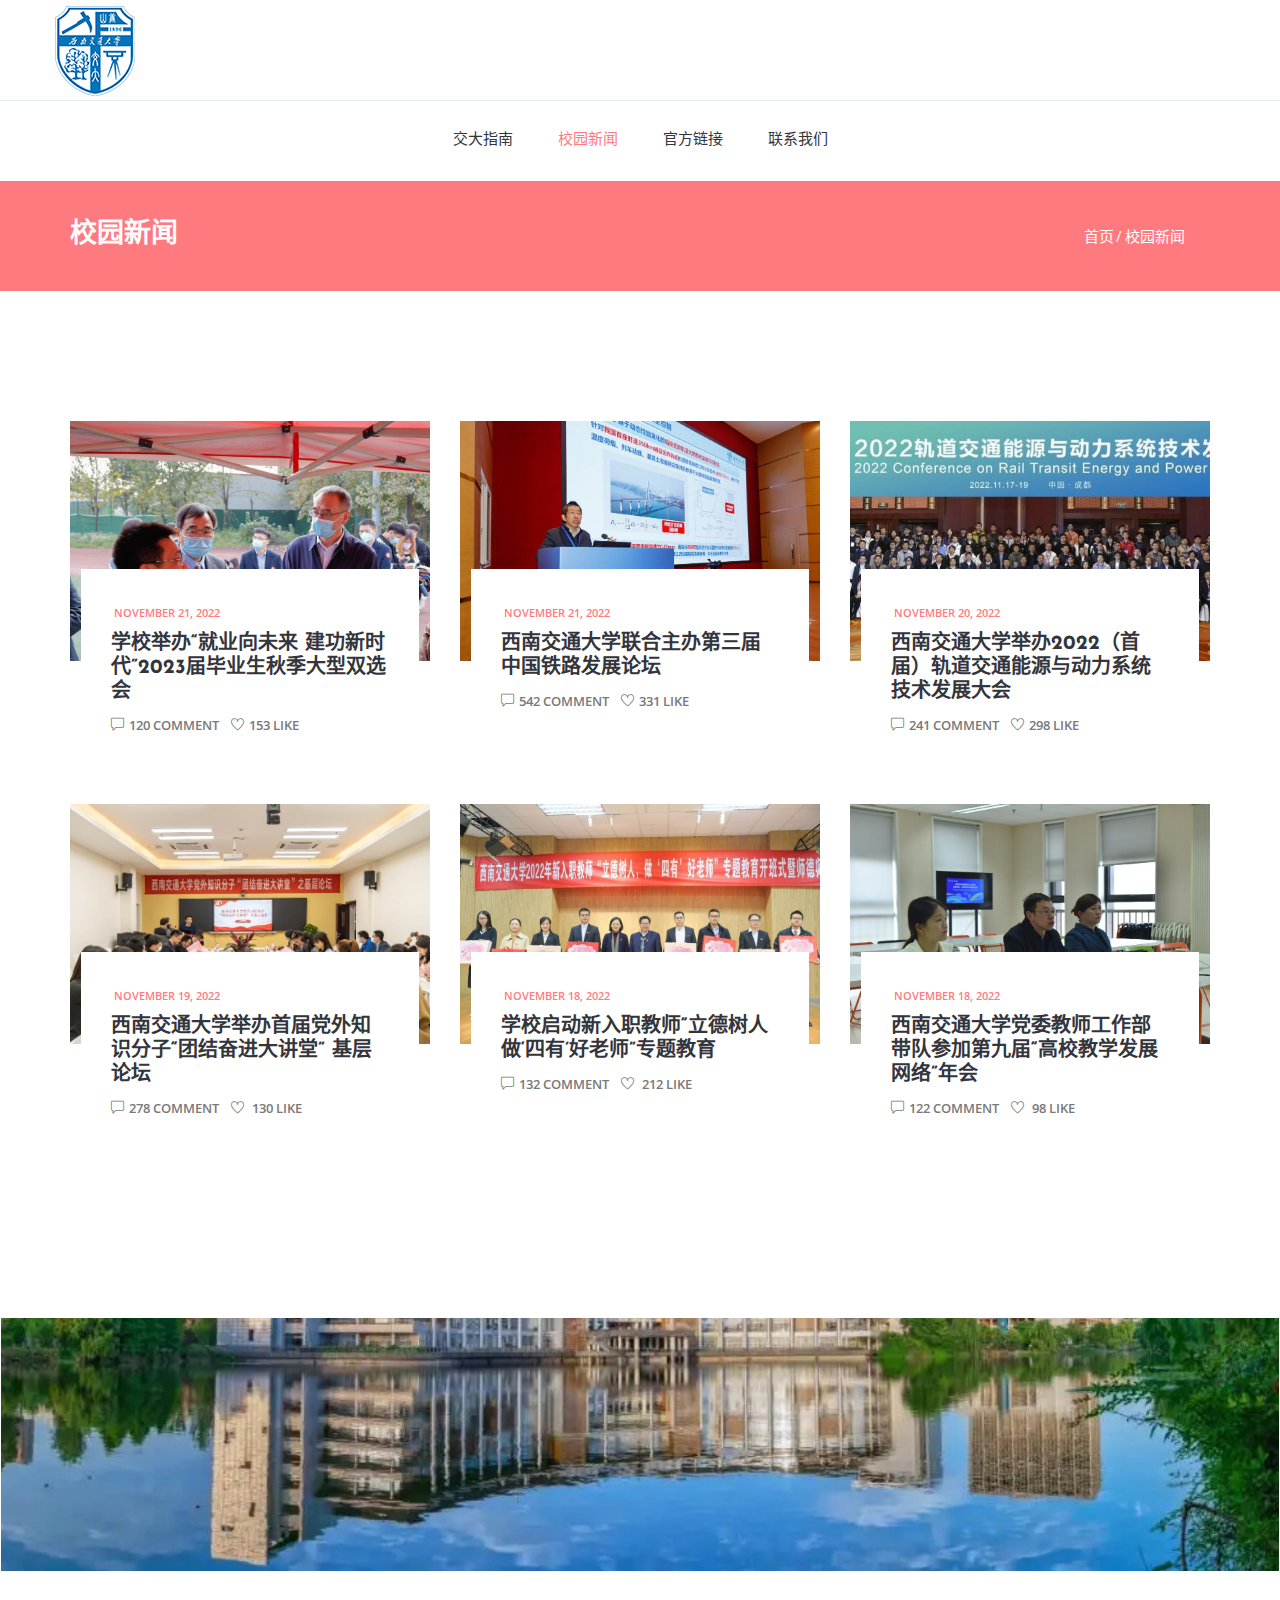
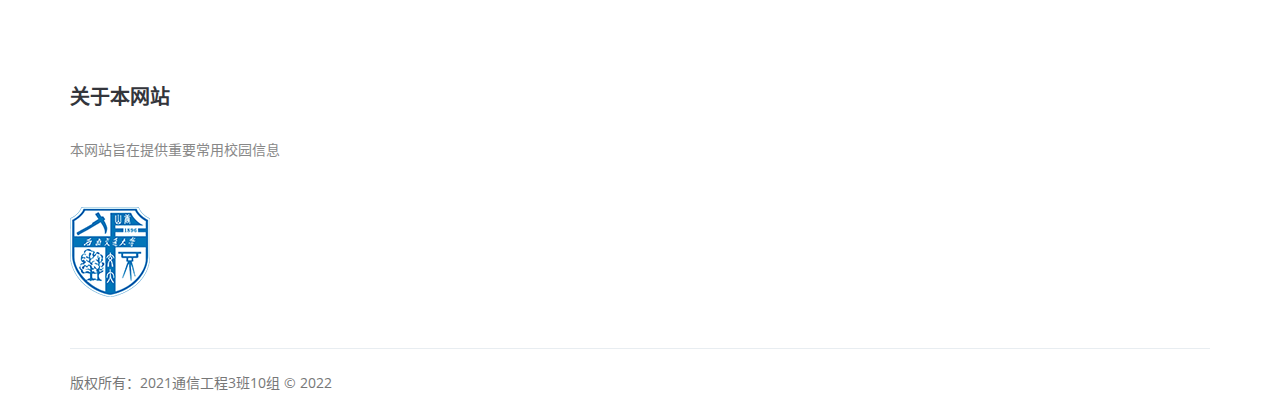
==== commit 0161475d: "Add files via upload" ====
--- a/info.html
+++ b/info.html
@@ -1,10 +1,8 @@
 <!doctype html>
-<html lang="en">
+<html lang="zh-cn">
 <head>
-    <!-- Required meta tags -->
     <meta charset="utf-8">
     <title>校园新闻</title>
-    <!-- Bootstrap CSS -->
     <link rel="stylesheet" href="static/css/bootstrap.css">
     <link rel="stylesheet" href="static/css/themify-icons.css">
     <link rel="stylesheet" href="static/css/flaticon.css">
@@ -94,119 +92,120 @@
                 <div class="col-md-6 col-lg-4">
                     <div class="single-category">
                         <div class="thumb">
-                        </div>
-                        <div class="short_details">
-                            <div class="meta-top d-flex">
-
-                                <a href="#"> March 19, 2019</a>
-                            </div>
-                            <a class="d-block" href="single-blog.html">
-                                <h4>关于交大</h4>
-                            </a>
-                            <div class="meta-bottom d-flex">
-                                <a href="#"><i class="ti-comment"></i>25 comment</a>
-                                <a href="#"><i class="ti-heart"></i>15 like</a>
-
-                            </div>
-                        </div>
-                    </div> 
-                </div>
-                <div class="col-md-6 col-lg-4">
-                    <div class="single-category">
-                        <div class="thumb">
-                            <img class="img-fluid" src="static/picture/s3.jpg" alt="">
-                        </div>
-                        <div class="short_details">
-                            <div class="meta-top d-flex">
-
-                                <a href="#"> March 19, 2019</a>
-                            </div>
-                            <a class="d-block" href="single-blog.html">
-                                <h4>关于我们</h4>
-                            </a>
-                            <div class="meta-bottom d-flex">
-                                <a href="#"><i class="ti-comment"></i>25 comment</a>
-                                <a href="#"><i class="ti-heart"></i>15 like</a>
-
-                            </div>
-                        </div>
-                    </div> 
-                </div>
-                <div class="col-md-6 col-lg-4">
-                    <div class="single-category">
-                        <div class="thumb">
-                            <img class="img-fluid" src="static/picture/s4.jpg" alt="">
+                            <img class="img-fluid" src="static/picture/n1.jpg" alt="">
+                        </div>
+                        <div class="short_details">
+                            <div class="meta-top d-flex">
+
+                                <a href="#"> November 21, 2022</a>
+                            </div>
+                            <a class="d-block" href="https://news.swjtu.edu.cn/shownews-25229.shtml">
+                                <h4>学校举办“就业向未来 建功新时代”2023届毕业生秋季大型双选会</h4>
+                            </a>
+                            <div class="meta-bottom d-flex">
+                                <a href="#"><i class="ti-comment"></i>120 comment</a>
+                                <a href="#"><i class="ti-heart"></i>153 like</a>
+
+                            </div>
+                        </div>
+                    </div> 
+                </div>
+                <div class="col-md-6 col-lg-4">
+                    <div class="single-category">
+                        <div class="thumb">
+                            <img class="img-fluid" src="static/picture/n2.jpg" alt="">
+                        </div>
+                        <div class="short_details">
+                            <div class="meta-top d-flex">
+
+                                <a href="#"> November 21, 2022</a>
+                            </div>
+                            <a class="d-block" href="https://news.swjtu.edu.cn/shownews-25228.shtml">
+                                <h4>西南交通大学联合主办第三届中国铁路发展论坛</h4>
+                            </a>
+                            <div class="meta-bottom d-flex">
+                                <a href="#"><i class="ti-comment"></i>542 comment</a>
+                                <a href="#"><i class="ti-heart"></i>331 like</a>
+
+                            </div>
+                        </div>
+                    </div> 
+                </div>
+                <div class="col-md-6 col-lg-4">
+                    <div class="single-category">
+                        <div class="thumb">
+                            <img class="img-fluid" src="static/picture/n3.jpg" alt="">
                         </div>
                         <div class="short_details">
                             <div class="meta-top d-flex">
                         
-                                <a href="#"> March 19, 2019</a>
-                            </div>
-                            <a class="d-block" href="single-blog.html">
-                                <h4>今日交易信息</h4>
-                            </a>
-                            <div class="meta-bottom d-flex">
-                                <a href="#"><i class="ti-comment"></i>25 comment</a>
-                                <a href="#"><i class="ti-heart"></i>15 like</a>
-                            </div>
-                        </div>
-                    </div> 
-                </div>
-                <div class="col-md-6 col-lg-4">
-                    <div class="single-category">
-                        <div class="thumb">
-                            <img class="img-fluid" src="static/picture/s5.jpg" alt="">
-                        </div>
-                        <div class="short_details">
-                            <div class="meta-top d-flex">
-                                <a href="#"> March 19, 2019</a>
-                            </div>
-                            <a class="d-block" href="single-blog.html">
-                                <h4>公告</h4>
-                            </a>
-                            <div class="meta-bottom d-flex">
-                                <a href="#"><i class="ti-comment"></i>05 comment</a>
-                                <a href="#"><i class="ti-heart"></i> 10 like</a>
-                            </div>
-                        </div>
-                    </div> 
-                </div>
-                <div class="col-md-6 col-lg-4">
-                    <div class="single-category">
-                        <div class="thumb">
-                            <img class="img-fluid" src="static/picture/s6.jpg" alt="">
+                                <a href="#"> November 20, 2022</a>
+                            </div>
+                            <a class="d-block" href="https://news.swjtu.edu.cn/shownews-25216.shtml">
+                                <h4>西南交通大学举办2022（首届）轨道交通能源与动力系统技术发展大会</h4>
+                            </a>
+                            <div class="meta-bottom d-flex">
+                                <a href="#"><i class="ti-comment"></i>241 comment</a>
+                                <a href="#"><i class="ti-heart"></i>298 like</a>
+                            </div>
+                        </div>
+                    </div> 
+                </div>
+                <div class="col-md-6 col-lg-4">
+                    <div class="single-category">
+                        <div class="thumb">
+                            <img class="img-fluid" src="static/picture/n4.jpg" alt="">
+                        </div>
+                        <div class="short_details">
+                            <div class="meta-top d-flex">
+                                <a href="#"> November 19, 2022</a>
+                            </div>
+                            <a class="d-block" href="https://news.swjtu.edu.cn/shownews-25214.shtml">
+                                <h4>西南交通大学举办首届党外知识分子“团结奋进大讲堂” 基层论坛</h4>
+                            </a>
+                            <div class="meta-bottom d-flex">
+                                <a href="#"><i class="ti-comment"></i>278 comment</a>
+                                <a href="#"><i class="ti-heart"></i> 130 like</a>
+                            </div>
+                        </div>
+                    </div> 
+                </div>
+                <div class="col-md-6 col-lg-4">
+                    <div class="single-category">
+                        <div class="thumb">
+                            <img class="img-fluid" src="static/picture/n5.jpg" alt="">
                         </div>
                         <div class="short_details">
                             <div class="meta-top d-flex">
                                 
-                                <a href="#"> March 15, 2019</a>
-                            </div>
-                            <a class="d-block" href="single-blog.html">
-                                <h4>学生论坛</h4>
-                            </a>
-                            <div class="meta-bottom d-flex">
-                                <a href="#"><i class="ti-comment"></i>05 comment</a>
-                                <a href="#"><i class="ti-heart"></i> 20 like</a>
-                            </div>
-                        </div>
-                    </div> 
-                </div>
-                <div class="col-md-6 col-lg-4">
-                    <div class="single-category">
-                        <div class="thumb">
-                            <img class="img-fluid" src="static/picture/s1.jpg" alt="">
+                                <a href="#"> November 18, 2022</a>
+                            </div>
+                            <a class="d-block" href="https://news.swjtu.edu.cn/shownews-25210.shtml">
+                                <h4>学校启动新入职教师“立德树人 做‘四有’好老师”专题教育</h4>
+                            </a>
+                            <div class="meta-bottom d-flex">
+                                <a href="#"><i class="ti-comment"></i>132 comment</a>
+                                <a href="#"><i class="ti-heart"></i> 212 like</a>
+                            </div>
+                        </div>
+                    </div> 
+                </div>
+                <div class="col-md-6 col-lg-4">
+                    <div class="single-category">
+                        <div class="thumb">
+                            <img class="img-fluid" src="static/picture/n6.jpg" alt="">
                         </div>
                         <div class="short_details">
                             <div class="meta-top d-flex">
                               
-                                <a href="#"> March 15, 2019</a>
-                            </div>
-                            <a class="d-block" href="single-blog.html">
-                                <h4>交易指南</h4>
-                            </a>
-                            <div class="meta-bottom d-flex">
-                                <a href="#"><i class="ti-comment"></i>25 comment</a>
-                                <a href="#"><i class="ti-heart"></i> 0 like</a>
+                                <a href="#"> November 18, 2022</a>
+                            </div>
+                            <a class="d-block" href="https://news.swjtu.edu.cn/shownews-25206.shtml">
+                                <h4>西南交通大学党委教师工作部带队参加第九届“高校教学发展网络”年会</h4>
+                            </a>
+                            <div class="meta-bottom d-flex">
+                                <a href="#"><i class="ti-comment"></i>122 comment</a>
+                                <a href="#"><i class="ti-heart"></i> 98 like</a>
                             </div>
                         </div>
                     </div> 
@@ -266,4 +265,4 @@
     <script src="static/js/theme.js"></script>
 </body>
 
-</html>
+</html>